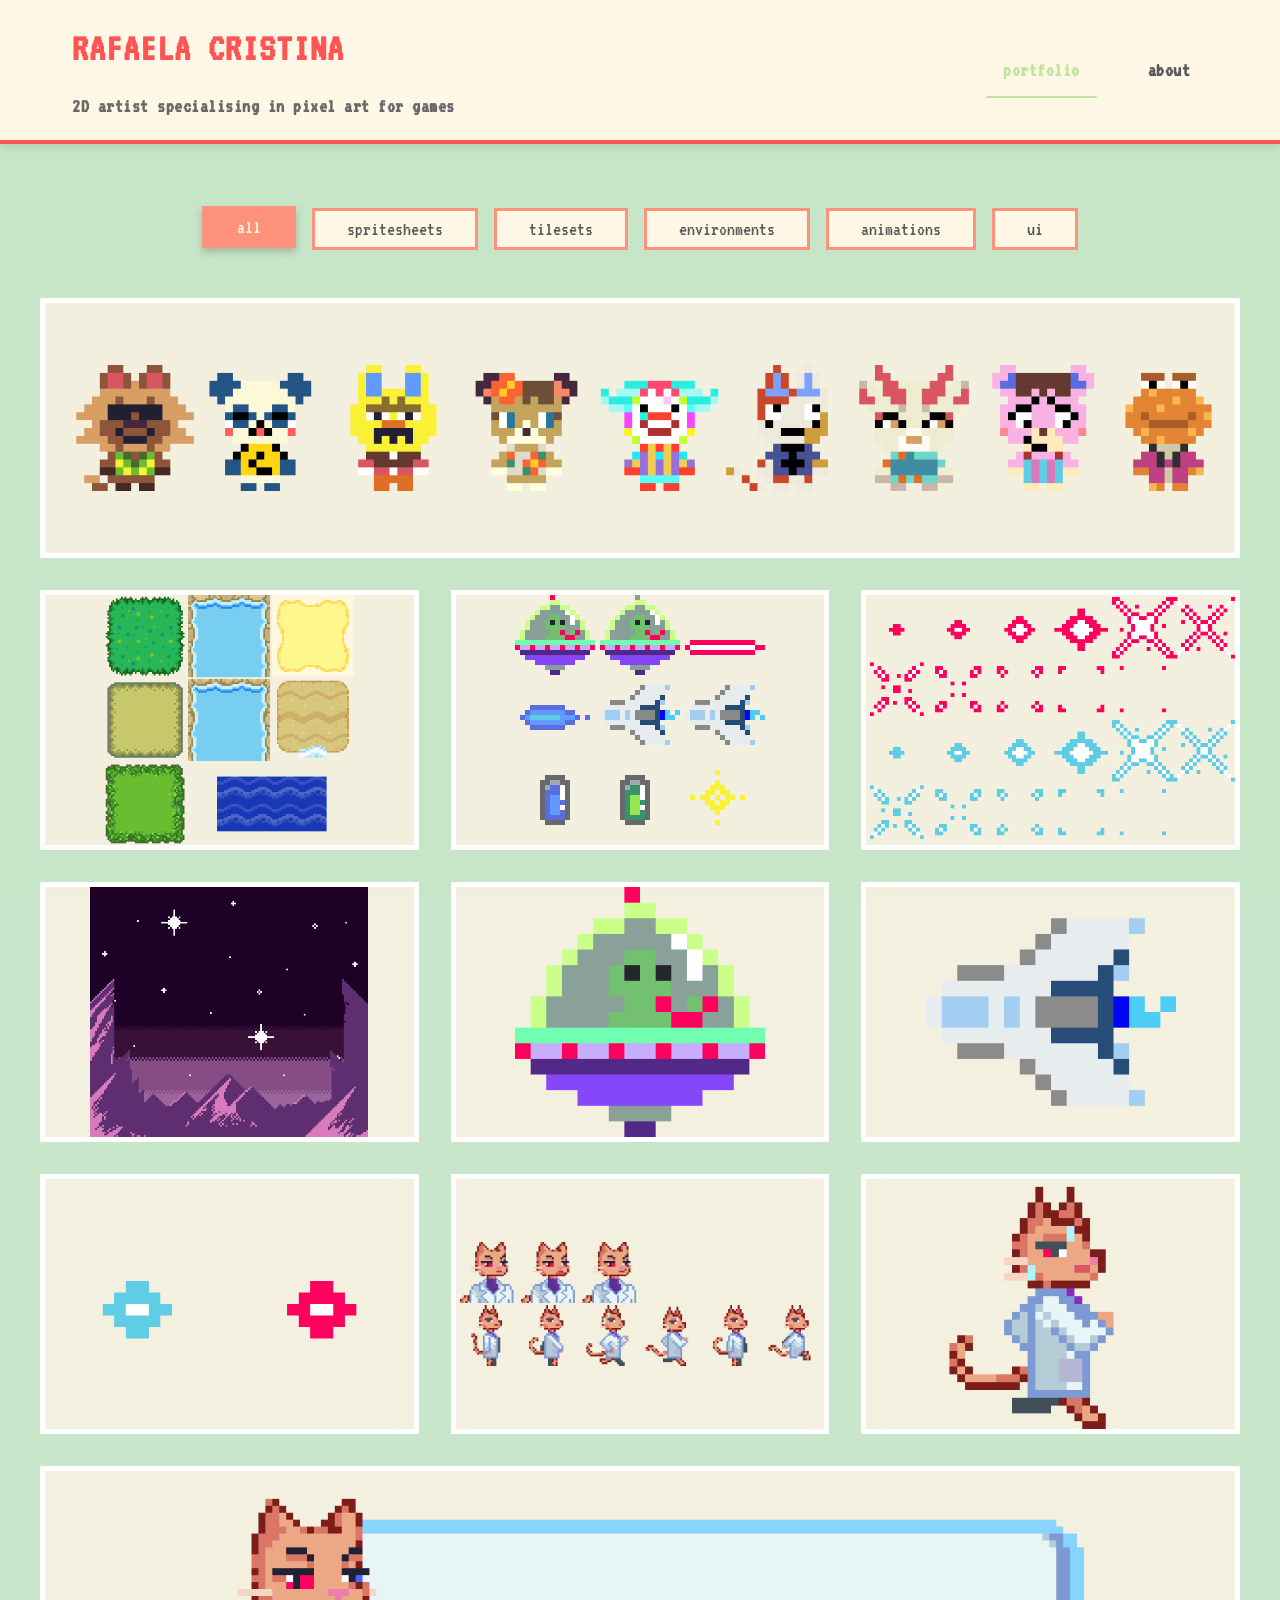
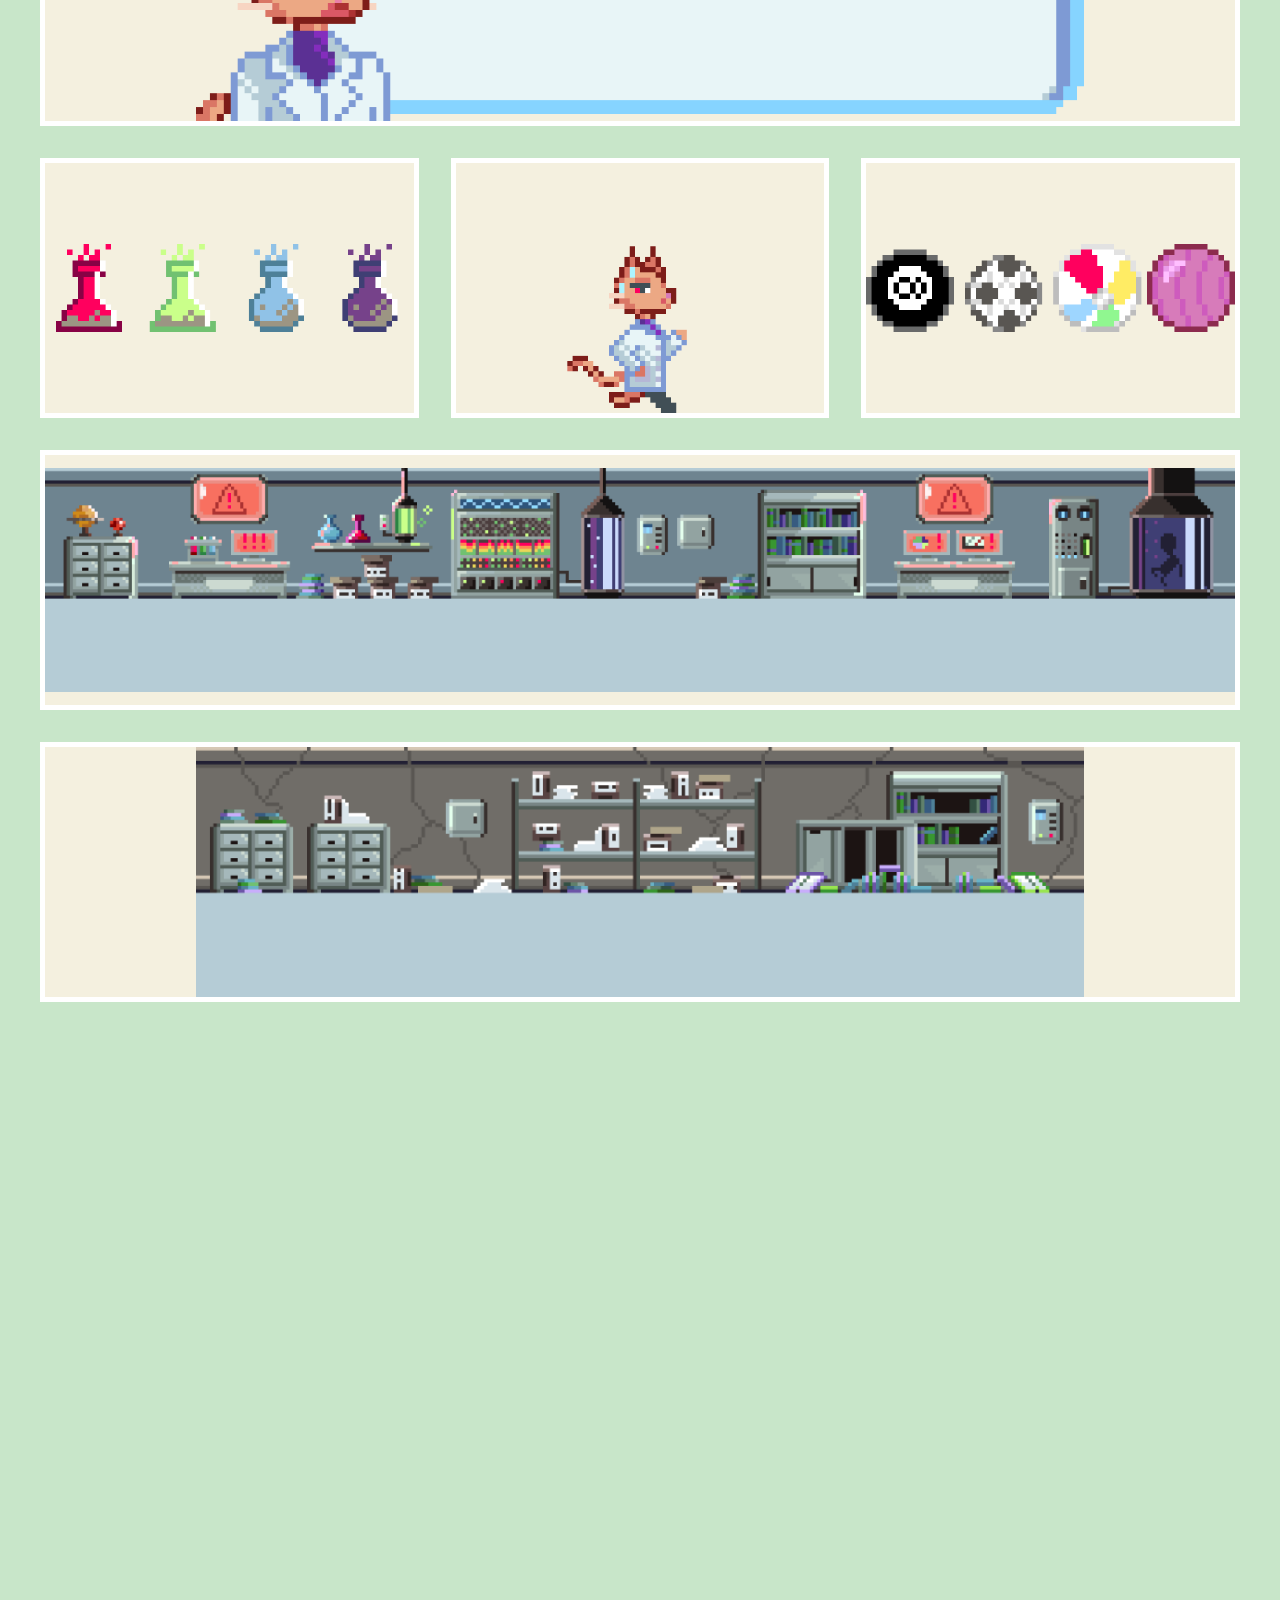
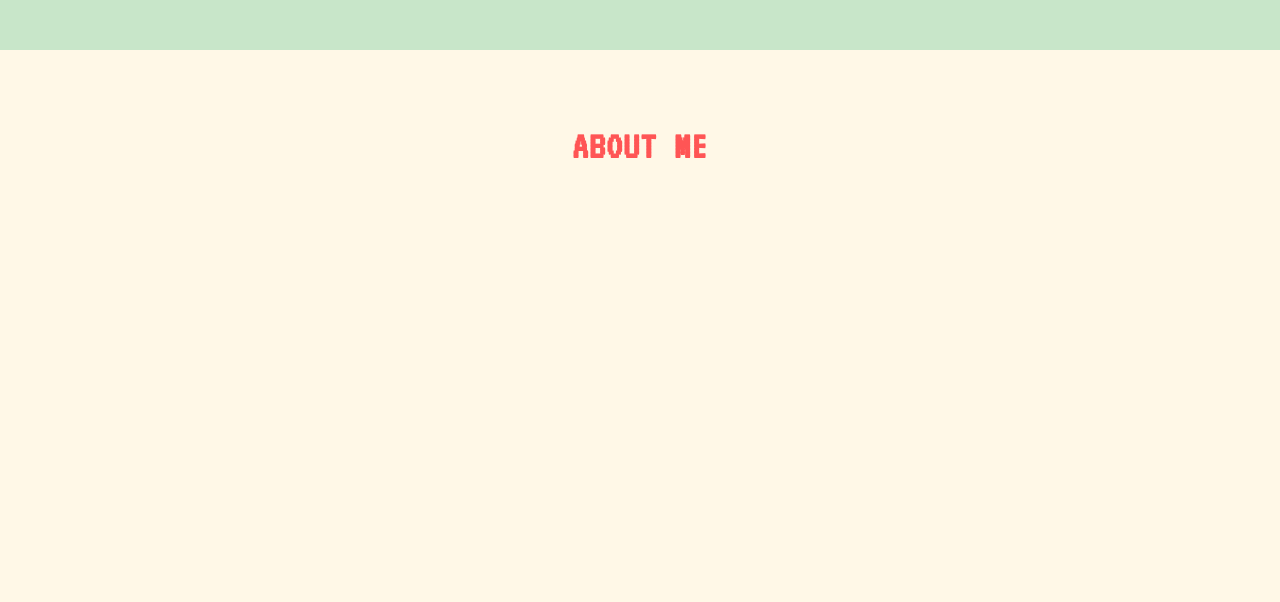
==== index.html @ c6fbc6fb "first commit" ====
<!DOCTYPE html>
<html lang="pt-BR">
<head>
    <meta charset="UTF-8">
    <meta name="viewport" content="width=device-width, initial-scale=1.0">
    <title>rafaela cristina | portfolio</title>
    <link rel="stylesheet" href="styles.css">
    <link rel="preconnect" href="https://fonts.googleapis.com">
    <link rel="preconnect" href="https://fonts.gstatic.com" crossorigin>
    <link href="https://fonts.googleapis.com/css2?family=VT323&display=swap" rel="stylesheet">
</head>
<body>
    <!-- Header com navegação -->
    <header class="header">
        <div class="container">
            <div class="logo">
                <h1 class="pixel-text">RAFAELA CRISTINA</h1>
                <p class="subtitle">2D artist specialising in pixel art for games</p>
            </div>
            <nav class="nav">
                <a href="#portfolio" class="nav-link">portfolio</a>
                <a href="#sobre" class="nav-link">about</a>
            </nav>
        </div>
    </header>

    <!-- Seção Portfólio -->
    <section id="portfolio" class="portfolio">
        <div class="container">
            <div class="portfolio-filters">
                <button class="filter-btn active" data-filter="all">all</button>
                <button class="filter-btn" data-filter="spritesheets">spritesheets</button>
                <button class="filter-btn" data-filter="tilesets">tilesets</button>
                <button class="filter-btn" data-filter="environments">environments</button>
                <button class="filter-btn" data-filter="animations">animations</button>
                <button class="filter-btn" data-filter="ui">ui</button>
            </div>
            <div class="portfolio-grid">
                <!-- Animal Crossing Project -->
                <div class="portfolio-item item-large" data-category="spritesheets">
                    <div class="portfolio-image">
                        <img src="assets/images/spritesheets/floresta_dos_animais.png" alt="Animal Crossing Inspired Characters">
                        <div class="portfolio-overlay">
                            <h3>Animal Crossing Inspired</h3>
                            <p>character sprites</p>
                        </div>
                    </div>
                </div>
                <div class="portfolio-item" data-category="tilesets">
                    <div class="portfolio-image">
                        <img src="assets/images/tilesets/tileset_grass_sand_water.png" alt="Animal Crossing Inspired Tilesets">
                        <div class="portfolio-overlay">
                            <h3>Animal Crossing Inspired</h3>
                            <p>tilesets mockup</p>
                        </div>
                    </div>
                </div>
                <!-- Human Invasion -->
                <div class="portfolio-item" data-category="spritesheets">
                    <div class="portfolio-image">
                        <img src="assets/images/spritesheets/human_invasion_spritesheet.png" alt="Human Invasion Characters">
                        <div class="portfolio-overlay">
                            <h3>Human Invasion</h3>
                            <p>character and item spritesheet</p>
                        </div>
                    </div>
                </div>
                <div class="portfolio-item" data-category="spritesheets">
                    <div class="portfolio-image">
                        <img src="assets/images/spritesheets/explosion_spritesheet.png" alt="Ship Explosion">
                        <div class="portfolio-overlay">
                            <h3>Human Invasion</h3>
                            <p>ship explosion spritesheet</p>
                        </div>
                    </div>
                </div>
                <div class="portfolio-item" data-category="environments">
                    <div class="portfolio-image">
                        <img src="assets/images/environments/background_human_invasion.png" alt="Human Invasion Background">
                        <div class="portfolio-overlay">
                            <h3>Human Invasion</h3>
                            <p>background</p>
                        </div>
                    </div>
                </div>
                 <div class="portfolio-item" data-category="animations">
                    <div class="portfolio-image">
                        <img src="assets/images/animations/marcianito_animation.gif" alt="Marcianito Animation">
                        <div class="portfolio-overlay">
                            <h3>Human Invasion</h3>
                            <p>marcianito sprite animation</p>
                        </div>
                    </div>
                </div>
                <div class="portfolio-item" data-category="animations">
                    <div class="portfolio-image">
                        <img src="assets/images/animations/nave_humano_animation.gif" alt="Human Ship Animation">
                        <div class="portfolio-overlay">
                            <h3>Human Invasion</h3>
                            <p>human ship sprite animation</p>
                        </div>
                    </div>
                </div>
                <div class="portfolio-item" data-category="animations">
                    <div class="portfolio-image">
                        <img src="assets/images/animations/explosion_red_blue.gif" alt="Ship Explosion Animation">
                        <div class="portfolio-overlay">
                            <h3>Human Invasion</h3>
                            <p>ship explosion animation</p>
                        </div>
                    </div>
                </div>
                <!-- PhysiCat -->
                <div class="portfolio-item" data-category="spritesheets">
                    <div class="portfolio-image">
                        <img src="assets/images/spritesheets/moira_spritesheet.png" alt="Moira Character">
                        <div class="portfolio-overlay">
                            <h3>PhysiCat</h3>
                            <p>moira spritesheet</p>
                        </div>
                    </div>
                </div>
                <div class="portfolio-item" data-category="animations">
                    <div class="portfolio-image">
                        <img src="assets/images/animations/moira_sprites.gif" alt="Moira Sprite Animation">
                        <div class="portfolio-overlay">
                            <h3>PhysiCat</h3>
                            <p>moira sprite animation</p>
                        </div>
                    </div>
                </div>
                <div class="portfolio-item item-large" data-category="animations">
                    <div class="portfolio-image">
                        <img src="assets/images/animations/dialogue_animation.gif" alt="Dialogue Animation">
                        <div class="portfolio-overlay">
                            <h3>PhysiCat</h3>
                            <p>dialogue animation</p>
                        </div>
                    </div>
                </div>
                <div class="portfolio-item" data-category="animations">
                    <div class="portfolio-image">
                        <img src="assets/images/animations/explosion_animation.gif" alt="Flask Explosion Animation">
                        <div class="portfolio-overlay">
                            <h3>PhysiCat</h3>
                            <p>flask explosion animation</p>
                        </div>
                    </div>
                </div>
                <div class="portfolio-item" data-category="animations">
                    <div class="portfolio-image">
                        <img src="assets/images/animations/moira_jumping_animation.gif" alt="Moira Jumping Animation">
                        <div class="portfolio-overlay">
                            <h3>PhysiCat</h3>
                            <p>moira jumping animation</p>
                        </div>
                    </div>
                </div>               
                <div class="portfolio-item" data-category="animations">
                    <div class="portfolio-image">
                        <img src="assets/images/animations/obstacles_animation.gif" alt="Level 1 Obstacles Animation">
                        <div class="portfolio-overlay">
                            <h3>PhysiCat</h3>
                            <p>level 1 obstacles animation</p>
                        </div>
                    </div>
                </div>
                <div class="portfolio-item item-large" ata-category="environments">
                    <div class="portfolio-image">
                        <img src="assets/images/environments/background_level1_physicat.png" alt="PhysiCat Level 1 Background">
                        <div class="portfolio-overlay">
                            <h3>PhysiCat</h3>
                            <p>level 1 background</p>
                        </div>
                    </div>
                </div>
                <div class="portfolio-item item-large" data-category="environments">
                    <div class="portfolio-image">
                        <img src="assets/images/environments/background_level2_physicat.png" alt="PhysiCat Level 2 Background">
                        <div class="portfolio-overlay">
                            <h3>PhysiCat</h3>
                            <p>level 2 background</p>
                        </div>
                    </div>
                </div>
                <div class="portfolio-item" data-category="spritesheets">
                    <div class="portfolio-image">
                        <img src="assets/images/spritesheets/spaghetti_sheet.png" alt="Spaghetti Sprite Sheet">
                        <div class="portfolio-overlay">
                            <h3>PhysiCat</h3>
                            <p>spaghetti spritesheet</p>
                        </div>
                    </div>
                </div>
                <div class="portfolio-item" data-category="spritesheets">
                    <div class="portfolio-image">
                        <img src="assets/images/spritesheets/obstacles_level1_spritesheet.png" alt="Level 1 Obstacles Spritesheet">
                        <div class="portfolio-overlay">
                            <h3>PhysiCat</h3>
                            <p>level 1 obstacles spritesheet</p>
                        </div>
                    </div>
                </div>
                <div class="portfolio-item" data-category="ui">
                    <div class="portfolio-image">
                        <img src="assets/images/ui/ui_spritesheet.png" alt="UI Spritesheet">
                        <div class="portfolio-overlay">
                            <h3>PhysiCat</h3>
                            <p>ui spritesheet</p>
                        </div>
                    </div>
                </div>
                <div class="portfolio-item" data-category="animations">
                    <div class="portfolio-image">
                        <img src="assets/images/animations/spaghetti.gif" alt="Spaghetti Animation">
                        <div class="portfolio-overlay">
                            <h3>PhysiCat</h3>
                            <p>spaghetti animation</p>
                        </div>
                    </div>
                </div>
                <div class="portfolio-item" data-category="spritesheets">
                    <div class="portfolio-image">
                        <img src="assets/images/spritesheets/flask_explosion_spritesheet.png" alt="Flask Explosion">
                        <div class="portfolio-overlay">
                            <h3>PhysiCat</h3>
                            <p>flask obstacle explosion spritesheet</p>
                        </div>
                    </div>
                </div>              
            </div>
        </div>
    </section>

        <!-- Seção Sobre -->
        <section id="sobre" class="sobre">
            <div class="container">
                <h2 class="section-title pixel-text">ABOUT ME</h2>
                <div class="sobre-content">
                    <div class="sobre-text">
                        <p class="text-large">
                            hi! i'm rafaela cristina and i'm a 2D artist from brasil. i can work with multiple styles of 2D art, but my passion lies deeper with pixel art!
                            i'm currently working on a personal project to remake an animal crossing game all in gba style.
                            i also enjoy game design and storytelling, and i'm currently working on my college projects 'Human Invasion' and 'PhysiCat' (both available on my itch.io).
                        </p>
                        <p>
                            my main sources of inspiration are '90s and '00s aesthetics as well as pixel art games like the classic pokémon :)
                        </p>
                        <p class="social-intro">
                            you can find out more about me and my work below:
                        </p>
                        <div class="social-links">
                            <a href="mailto:rafamends89@gmail.com" class="social-link">
                                <span class="social-icon">📧</span>
                                <span>email</span>
                            </a>
                            <a href="https://www.linkedin.com/in/rafamends89/" target="_blank" class="social-link">
                                <span class="social-icon">💼</span>
                                <span>linkedin</span>
                            </a>
                            <a href="https://github.com/cristal089" target="_blank" class="social-link">
                                <span class="social-icon">💻</span>
                                <span>github</span>
                            </a>
                            <a href="https://cristal089.itch.io/" target="_blank" class="social-link">
                                <span class="social-icon">🎮</span>
                                <span>itch.io</span>
                            </a>                            
                            <a href="https://www.instagram.com/cristalquetal/" target="_blank" class="social-link">
                                <span class="social-icon">🎨</span>
                                <span>instagram</span>
                            </a>
                        </div>
                    </div>
                </div>
            </div>
        </section>

    <!-- Modal para zoom das imagens -->
    <div id="imageModal" class="image-modal">
        <span class="modal-close">&times;</span>
        <img class="modal-content" id="modalImage" src="" alt="">
    </div>

    <script src="script.js"></script>
</body>
</html>
---- styles.css ----
/* ============================================
   VARIÁVEIS CSS - PALETA ROSA E ROXO VIBRANTE
   ============================================ */
:root {
    /* Cores principais - Rosa e Roxo Vibrantes */
    --mario-red: #FF5555;
    --mario-blue: #C1E59F;
    --mario-yellow: #FF937E;
    --mario-green: #A3D78A;
    --mario-orange: #EC4899;
    --mario-purple: #FF937E;
    --mario-pink: #FF69B4;
    
    /* Cores de fundo - Verde Suave */
    --bg-light: #E8F5E9;
    --bg-green: #C8E6C9;
    --bg-white: #FFF8E7;
    
    /* Cores de texto */
    --text-dark: #5A5A5A;
    --text-medium: #6A6A6A;
    --text-light: #7F8C8D;
    
    /* Cores de borda e sombra */
    --border-color: #A5D6A7;
    --shadow-color: rgba(0, 0, 0, 0.1);
    --shadow-strong: rgba(0, 0, 0, 0.2);
    
    /* Fontes */
    --font-pixel: 'VT323', monospace;
    --font-body: 'VT323', monospace;
    
    /* Espaçamentos */
    --spacing-xs: 0.5rem;
    --spacing-sm: 1rem;
    --spacing-md: 2rem;
    --spacing-lg: 3rem;
    --spacing-xl: 4rem;
    
    /* Transições */
    --transition-fast: 0.2s ease;
    --transition-normal: 0.3s ease;
    --transition-slow: 0.5s ease;
}

/* ============================================
   RESET E BASE
   ============================================ */
* {
    margin: 0;
    padding: 0;
    box-sizing: border-box;
}

html {
    scroll-behavior: smooth;
}

body {
    font-family: var(--font-body);
    background: var(--bg-light);
    color: var(--text-dark);
    line-height: 1.8;
    overflow-x: hidden;
    font-size: 1.25rem;
    letter-spacing: 0.5px;
}

/* ============================================
   TIPOGRAFIA PIXEL ART
   ============================================ */
.pixel-text {
    font-family: var(--font-pixel);
    font-size: 1.25rem;
    text-transform: uppercase;
    letter-spacing: 1px;
    line-height: 1.6;
}

.pixel-text-large {
    font-family: var(--font-pixel);
    font-size: 1.25rem;
    text-transform: uppercase;
    letter-spacing: 2px;
    line-height: 1.5;
}

@media (max-width: 768px) {
    .pixel-text {
        font-size: 0.7rem;
    }
    .pixel-text-large {
        font-size: 0.7rem;
    }
}

/* ============================================
   HEADER
   ============================================ */
.header {
    background: var(--bg-white);
    border-bottom: 4px solid var(--mario-red);
    box-shadow: 0 4px 8px var(--shadow-color);
    position: sticky;
    top: 0;
    z-index: 1000;
    padding: var(--spacing-sm) 0;
}

.header .container {
    max-width: 1200px;
    margin: 0 auto;
    padding: 0 var(--spacing-md);
    display: flex;
    justify-content: space-between;
    align-items: center;
    flex-wrap: wrap;
}

.logo h1 {
    color: var(--mario-red);
    margin-bottom: var(--spacing-xs);
    font-size: 2.5rem;
}

.logo .subtitle {
    color: var(--text-medium);
    font-size: 1.25rem;
    font-weight: 600;
}

.nav {
    display: flex;
    gap: var(--spacing-md);
    flex-wrap: wrap;
}

.nav-link {
    color: var(--text-dark);
    text-decoration: none;
    font-weight: 600;
    padding: var(--spacing-xs) var(--spacing-sm);
    border: 2px solid transparent;
    transition: var(--transition-fast);
    position: relative;
    font-size: 1.25rem;
}

.nav-link:hover {
    color: var(--mario-blue);
    border-bottom: 2px solid var(--mario-blue);
}

.nav-link::after {
    content: '';
    position: absolute;
    bottom: -2px;
    left: 0;
    width: 0;
    height: 2px;
    background: var(--mario-blue);
    transition: var(--transition-normal);
}

.nav-link:hover::after {
    width: 100%;
}

/* ============================================
   BOTÕES
   ============================================ */
.btn {
    display: inline-block;
    padding: var(--spacing-sm) var(--spacing-md);
    text-decoration: none;
    font-weight: 700;
    border: 3px solid;
    transition: var(--transition-normal);
    cursor: pointer;
    font-size: 0.8rem;
    text-transform: uppercase;
    letter-spacing: 1px;
    position: relative;
    overflow: hidden;
}

.btn-primary {
    background: var(--mario-red);
    color: var(--bg-white);
    border-color: var(--mario-red);
    box-shadow: 0 4px 0 #C2185B;
}

.btn-primary:hover {
    background: #E91E63;
    transform: translateY(2px);
    box-shadow: 0 2px 0 #C2185B;
}

.btn-secondary {
    background: var(--mario-blue);
    color: var(--bg-white);
    border-color: var(--mario-blue);
    box-shadow: 0 4px 0 #7C3AED;
}

.btn-secondary:hover {
    background: #A855F7;
    transform: translateY(2px);
    box-shadow: 0 2px 0 #7C3AED;
}

/* ============================================
   SEÇÕES GERAIS
   ============================================ */
section {
    padding: var(--spacing-xl) var(--spacing-md);
}

.container {
    max-width: 1200px;
    margin: 0 auto;
}

.section-title {
    text-align: center;
    color: var(--mario-red);
    margin-bottom: var(--spacing-lg);
    font-size: 2.5rem;
}

.text-large {
    font-size: 1.25rem;
    line-height: 1.8;
    margin-bottom: var(--spacing-sm);
}

/* ============================================
   SEÇÃO PORTFÓLIO
   ============================================ */
.portfolio {
    background: var(--bg-green);
}

.portfolio-filters {
    display: flex;
    justify-content: center;
    gap: var(--spacing-sm);
    margin-bottom: var(--spacing-lg);
    flex-wrap: wrap;
}

.filter-btn {
    padding: var(--spacing-xs) var(--spacing-md);
    background: var(--bg-white);
    border: 3px solid var(--mario-purple);
    color: var(--text-dark);
    font-family: var(--font-pixel);
    font-weight: 400;
    cursor: pointer;
    transition: var(--transition-normal);
    font-size: 1.25rem;
}

.filter-btn:hover,
.filter-btn.active {
    background: var(--mario-purple);
    color: var(--bg-white);
    transform: translateY(-2px);
    box-shadow: 0 4px 8px var(--shadow-strong);
}

.portfolio-grid {
    display: grid;
    grid-template-columns: repeat(auto-fill, minmax(300px, 1fr));
    gap: var(--spacing-md);
}

.portfolio-item {
    opacity: 1;
    transition: var(--transition-normal);
}

.portfolio-item.hidden {
    display: none;
}

.item-large {
    grid-column: 1 / -1;
}

.item-large .portfolio-image img {
    height: 250px;
}

.portfolio-image {
    position: relative;
    background: var(--bg-white);
    border: 5px solid #FFF;
    overflow: hidden;
    cursor: pointer;
    transition: var(--transition-normal);
}

.portfolio-image:hover {
    transform: translateY(-8px) scale(1.02);
    border-color: var(--mario-yellow);
}

.portfolio-image img {
    width: 100%;
    height: 250px;
    object-fit: contain;
    object-position: center;
    background: #deded157;
    display: block;
}

.pixel-art-placeholder-small {
    width: 100%;
    height: 250px;
    background: var(--bg-green);
    position: relative;
    overflow: hidden;
}

.pixel-pattern {
    width: 100%;
    height: 100%;
    background-size: 16px 16px;
}

.portfolio-overlay {
    position: absolute;
    bottom: 0;
    left: 0;
    right: 0;
    background: linear-gradient(to top, rgba(0,0,0,0.9), transparent);
    color: var(--bg-white);
    padding: var(--spacing-md);
    transform: translateY(100%);
    transition: var(--transition-normal);
}

.portfolio-image:hover .portfolio-overlay {
    transform: translateY(0);
}

.portfolio-overlay h3 {
    font-family: var(--font-pixel);
    font-size: 1.5rem;
    margin-bottom: -5px;
    color: var(--mario-yellow);
}

.portfolio-overlay p {
    font-size: 1rem;
}

/* ============================================
   SEÇÃO SOBRE
   ============================================ */
   .sobre {
    background: var(--bg-white);
}

.sobre-content {
    max-width: 1200px;
    margin: 0 auto;
}

.sobre-content p {
    margin-bottom: var(--spacing-md);
    line-height: 1.8;
}

.social-intro {
    margin-top: var(--spacing-md);
    margin-bottom: var(--spacing-sm);
    font-weight: 500;
}

.skills-title {
    font-family: var(--font-pixel);
    color: var(--mario-green);
    margin-top: var(--spacing-md);
    margin-bottom: var(--spacing-sm);
    font-size: 0.6rem;
}

.skills-grid {
    display: grid;
    grid-template-columns: repeat(auto-fit, minmax(200px, 1fr));
    gap: var(--spacing-sm);
}

.skill-item {
    display: flex;
    align-items: center;
    padding: var(--spacing-xs);
    background: var(--bg-white);
    border: 2px solid #66BB6A;
    font-weight: 500;
    font-size: 0.75rem;
}

/* ============================================
   LINKS SOCIAIS
   ============================================ */
.social-links {
    display: flex;
    flex-wrap: wrap;
    gap: var(--spacing-md);
    margin-top: var(--spacing-sm);
}

.social-link {
    display: flex;
    align-items: center;
    gap: var(--spacing-xs);
    text-decoration: none;
    color: var(--text-dark);
    font-weight: 500;
    transition: var(--transition-normal);
    font-size: 1.25rem;
}

.social-link:hover {
    color: var(--mario-blue);
}

.social-icon {
    font-size: 1.2rem;
}

/* ============================================
   MODAL DE IMAGEM
   ============================================ */
.image-modal {
    display: none;
    position: fixed;
    z-index: 10000;
    left: 0;
    top: 0;
    width: 100%;
    height: 100%;
    background-color: rgba(0, 0, 0, 0.9);
    animation: fadeIn 0.3s ease;
}

.image-modal.active {
    display: flex;
    align-items: center;
    justify-content: center;
}

.modal-content {
    max-width: 90%;
    max-height: 90%;
    object-fit: contain;
    border: 5px solid #FFF;
    box-shadow: 0 8px 32px rgba(0, 0, 0, 0.5);
    animation: zoomIn 0.3s ease;
}

.modal-close {
    position: absolute;
    top: 20px;
    right: 35px;
    color: var(--bg-white);
    font-size: 50px;
    font-weight: bold;
    cursor: pointer;
    transition: var(--transition-fast);
    z-index: 10001;
    line-height: 1;
    width: 50px;
    height: 50px;
    display: flex;
    align-items: center;
    justify-content: center;
    border-radius: 50%;
    background: rgba(255, 0, 0, 0.3);
}

.modal-close:hover {
    background: rgba(255, 0, 0, 0.6);
}

@keyframes fadeIn {
    from {
        opacity: 0;
    }
    to {
        opacity: 1;
    }
}

@keyframes zoomIn {
    from {
        transform: scale(0.8);
        opacity: 0;
    }
    to {
        transform: scale(1);
        opacity: 1;
    }
}

/* ============================================
   RESPONSIVIDADE
   ============================================ */
@media (max-width: 768px) {
    .hero-content {
        grid-template-columns: 1fr;
        text-align: center;
    }
    
    .hero-image {
        order: -1;
    }
    
    .pixel-art-placeholder {
        width: 200px;
        height: 200px;
    }
    
    .portfolio-grid {
        grid-template-columns: 1fr;
    }
    
    .nav {
        margin-top: var(--spacing-sm);
        width: 100%;
        justify-content: center;
    }
    
    .header .container {
        flex-direction: column;
        align-items: center;
    }
}

@media (max-width: 480px) {
    section {
        padding: var(--spacing-md) var(--spacing-sm);
    }
    
    .hero {
        min-height: 70vh;
    }
    
    .hero-buttons {
        flex-direction: column;
    }
    
    .btn {
        width: 100%;
        text-align: center;
    }
    
    .portfolio-item[data-category="environments"] .portfolio-image img {
        height: 250px;
    }
    
    .modal-content {
        max-width: 95%;
        max-height: 85%;
    }
    
    .modal-close {
        top: 10px;
        right: 15px;
        font-size: 30px;
        width: 40px;
        height: 40px;
    }
}

/* ============================================
   ANIMAÇÕES EXTRAS
   ============================================ */
@keyframes pixel-fade-in {
    from {
        opacity: 0;
        transform: translateY(20px);
    }
    to {
        opacity: 1;
        transform: translateY(0);
    }
}

.portfolio-item {
    animation: pixel-fade-in 0.6s ease-out;
}

/* Efeito de scanlines retrô */
body::after {
    content: '';
    position: fixed;
    top: 0;
    left: 0;
    width: 100%;
    height: 100%;
    background: repeating-linear-gradient(
        0deg,
        rgba(0, 0, 0, 0.03) 0px,
        rgba(0, 0, 0, 0.03) 1px,
        transparent 1px,
        transparent 2px
    );
    pointer-events: none;
    z-index: 9999;
    mix-blend-mode: overlay;
}
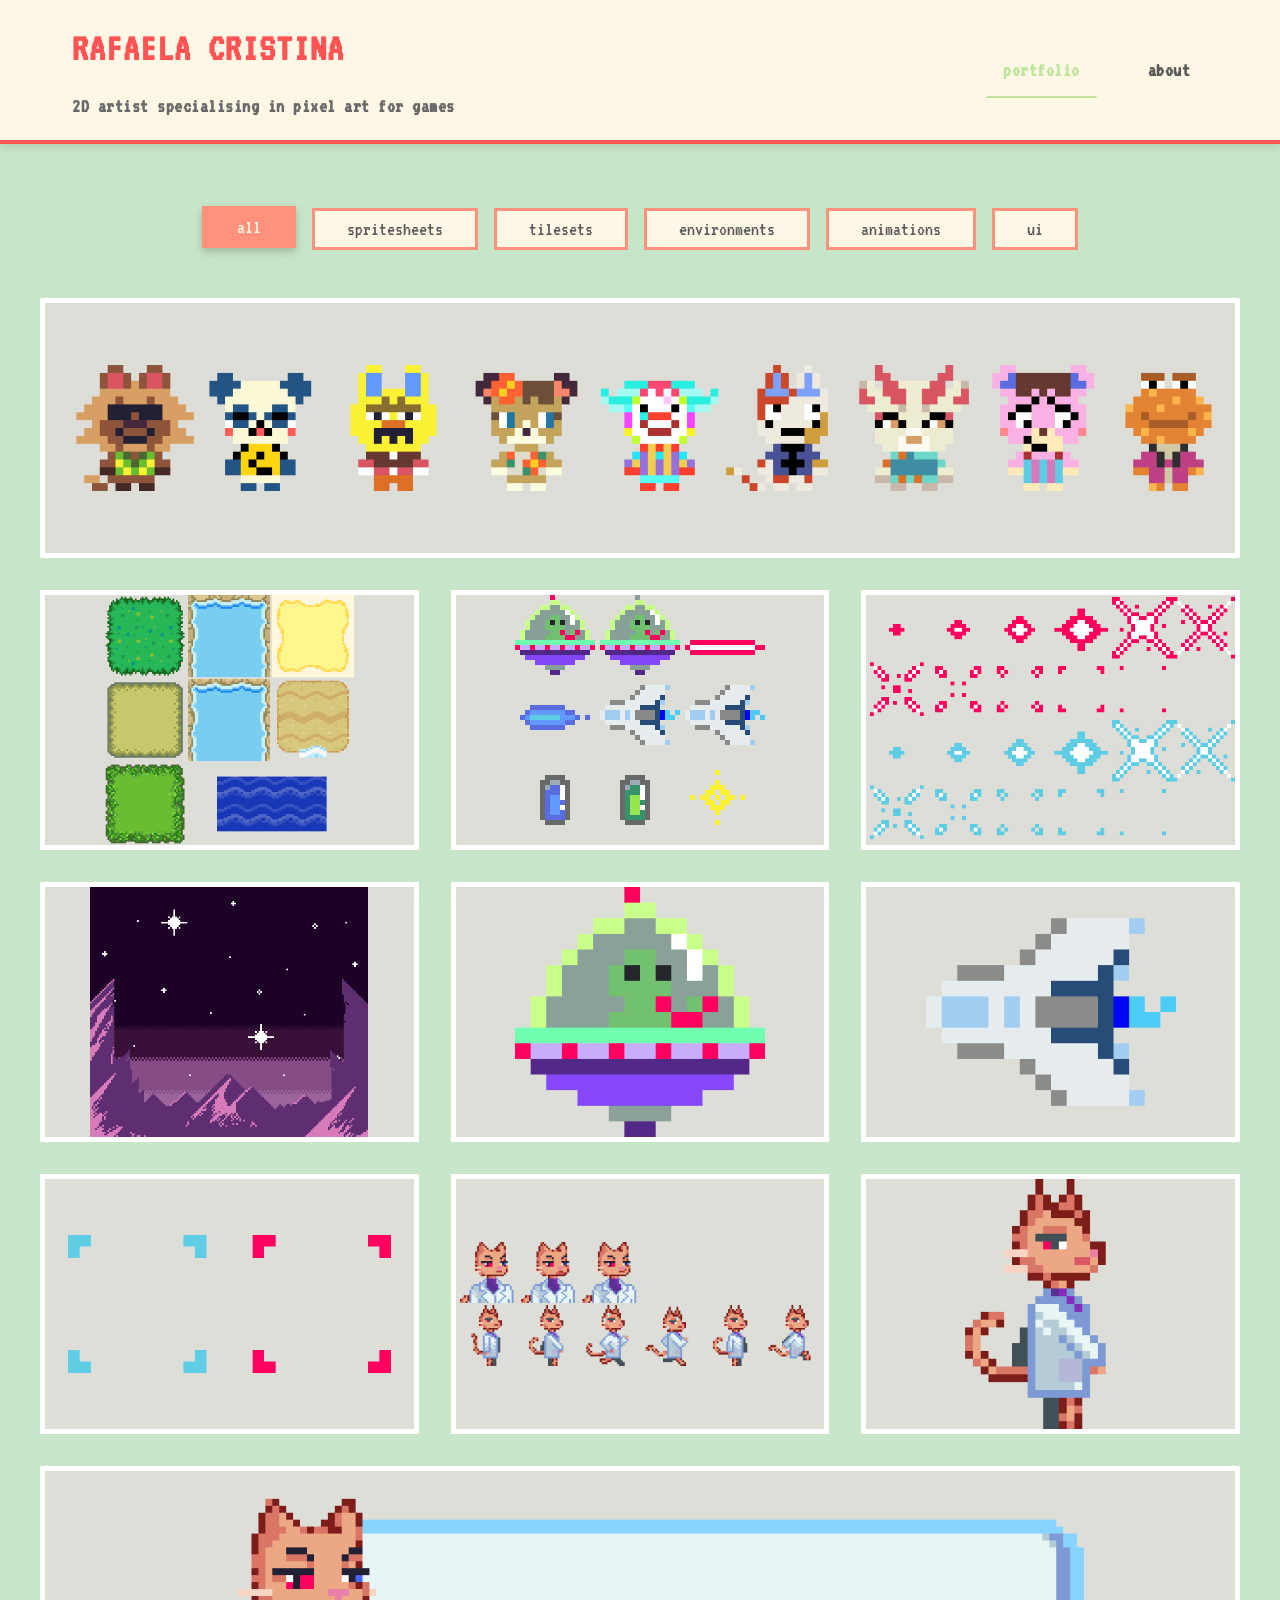
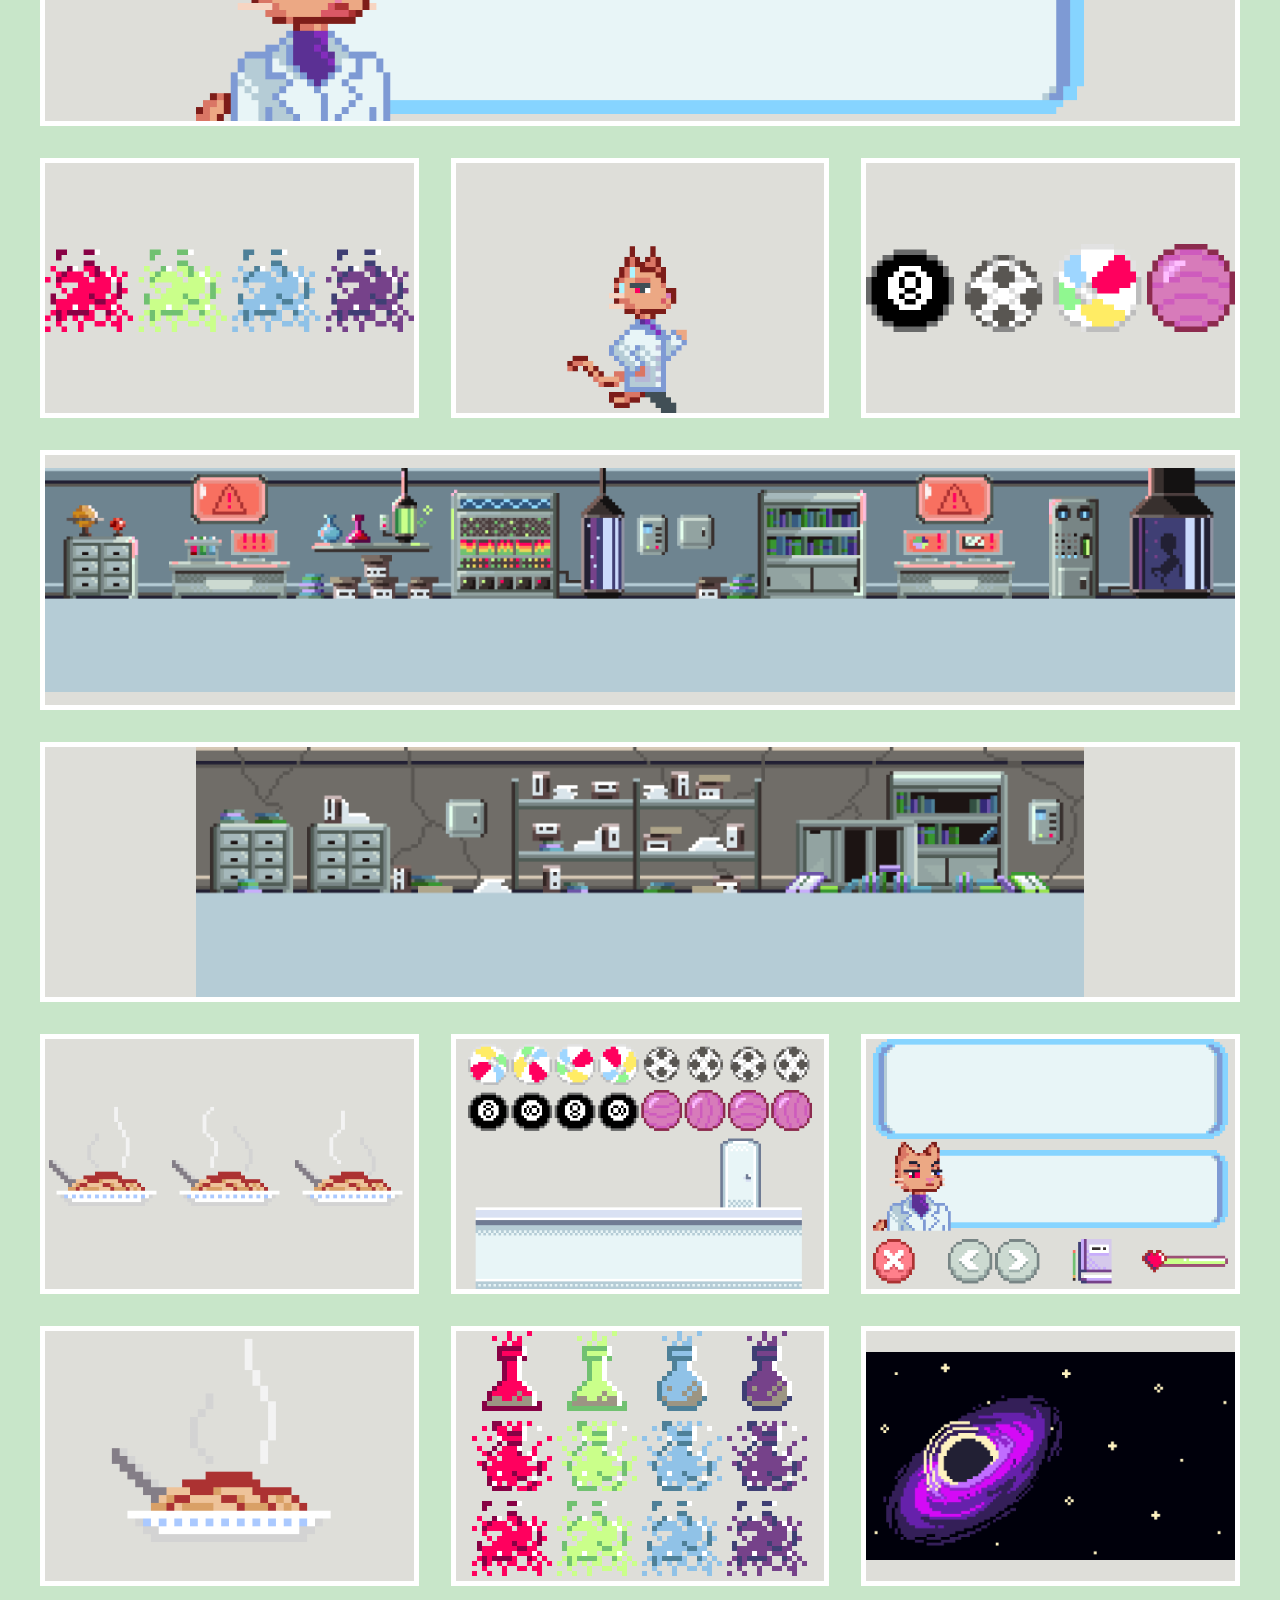
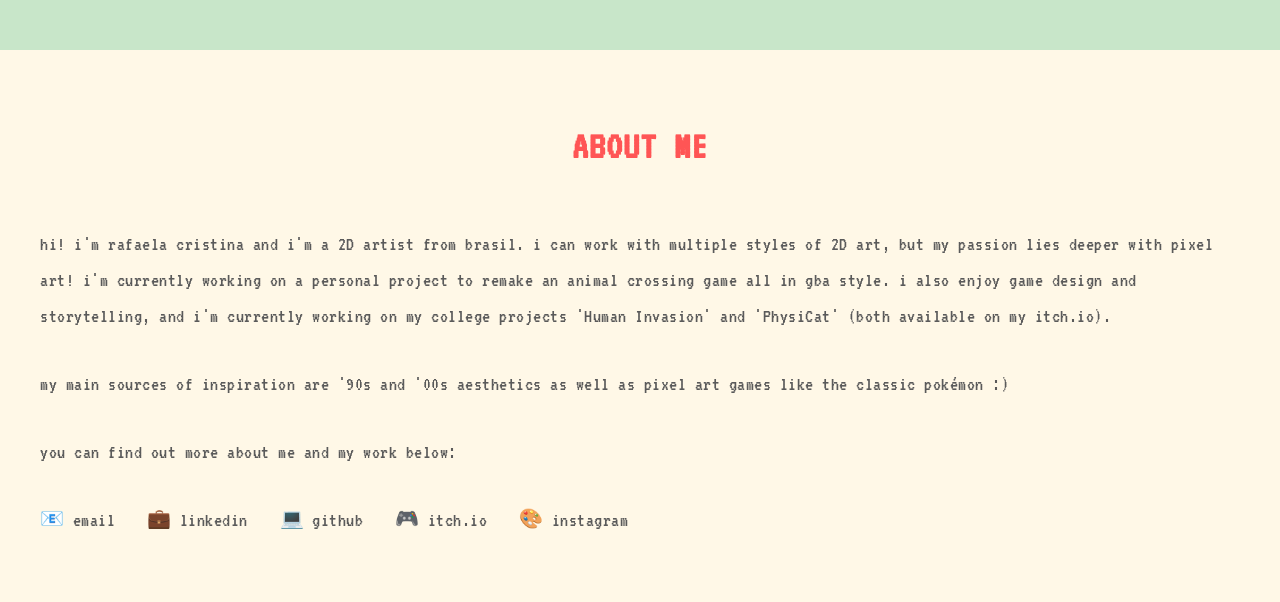
==== commit ec4dc3eb: "adding new animation" ====
--- a/index.html
+++ b/index.html
@@ -227,7 +227,16 @@
                             <p>flask obstacle explosion spritesheet</p>
                         </div>
                     </div>
-                </div>              
+                </div>
+                <div class="portfolio-item" data-category="animations">
+                    <div class="portfolio-image">
+                        <img src="assets/images/animations/backhole.gif" alt="Black Hole Animation">
+                        <div class="portfolio-overlay">
+                            <h3>PhysiCat</h3>
+                            <p>black hole background animation</p>
+                        </div>
+                    </div>
+                </div>        
             </div>
         </div>
     </section>
--- a/styles.css
+++ b/styles.css
@@ -295,7 +295,7 @@
 
 .portfolio-image {
     position: relative;
-    background: var(--bg-white);
+    background: #dddddd;
     border: 5px solid #FFF;
     overflow: hidden;
     cursor: pointer;
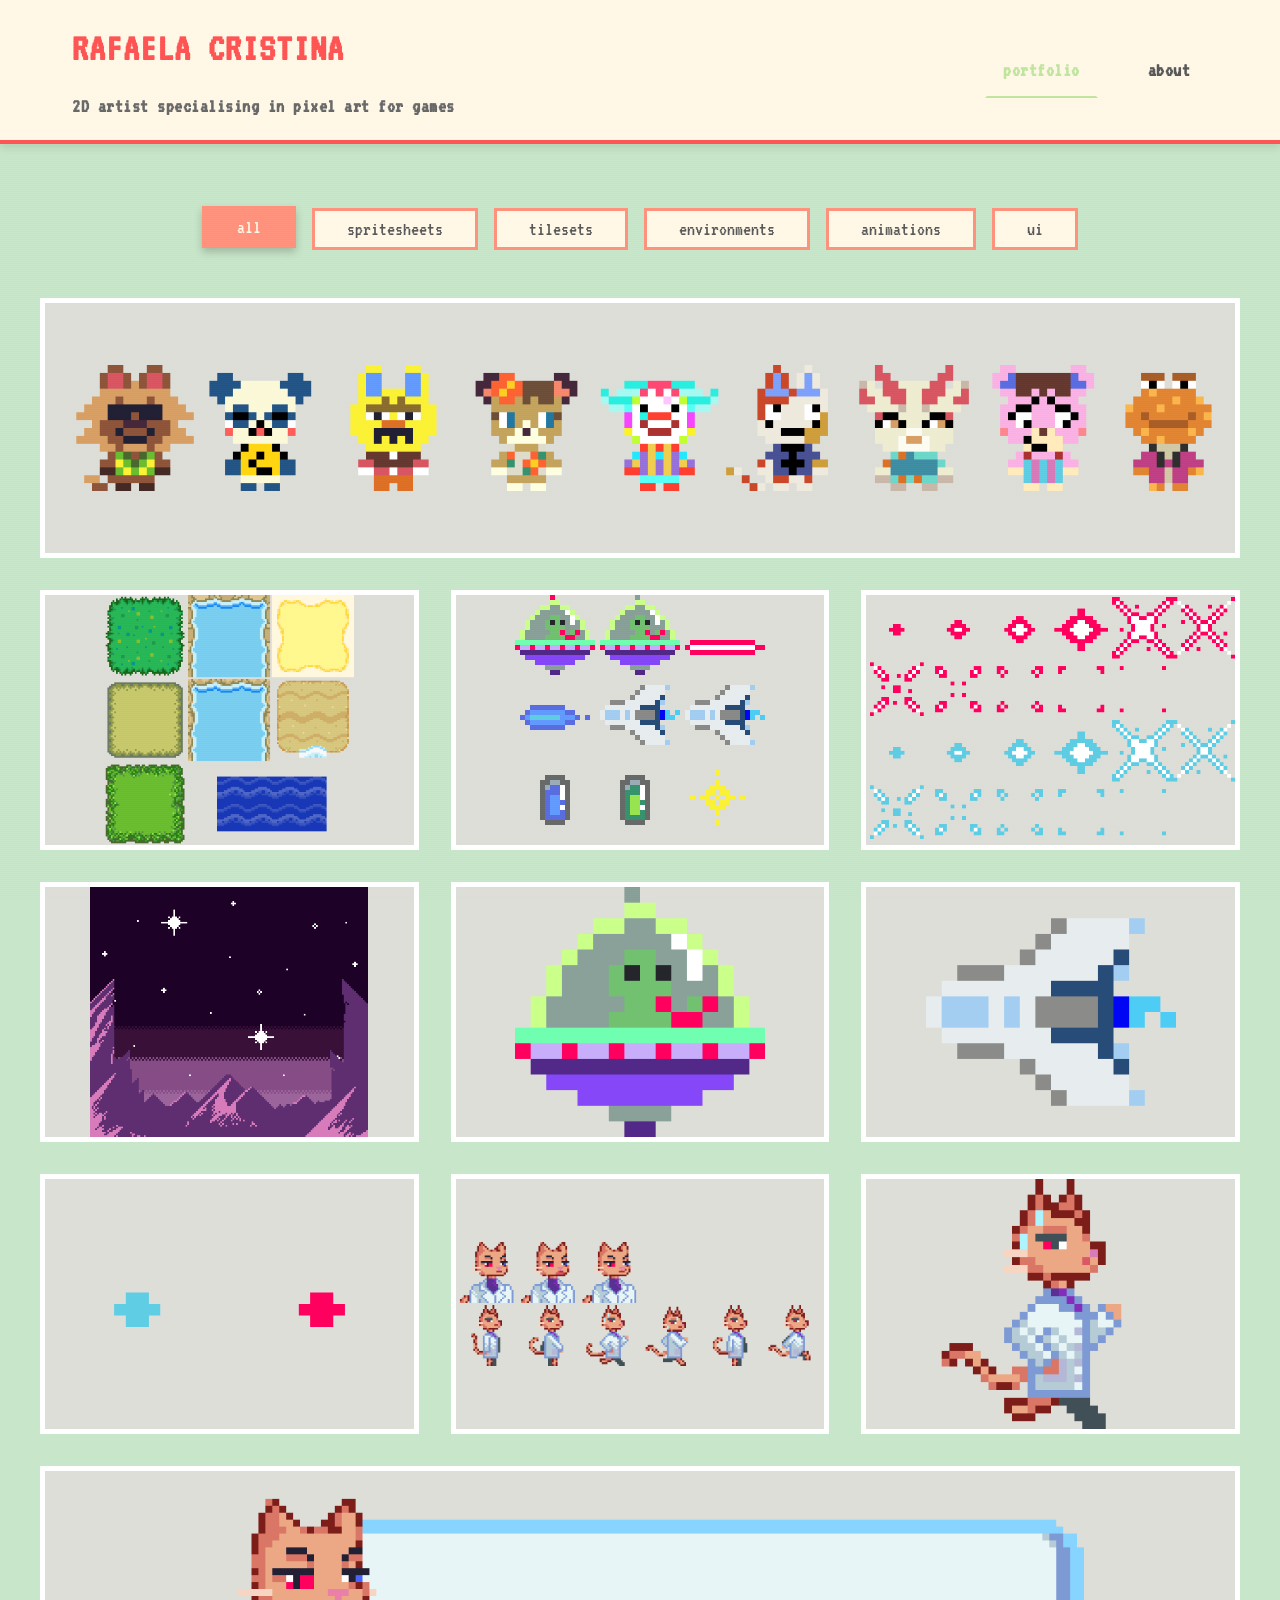
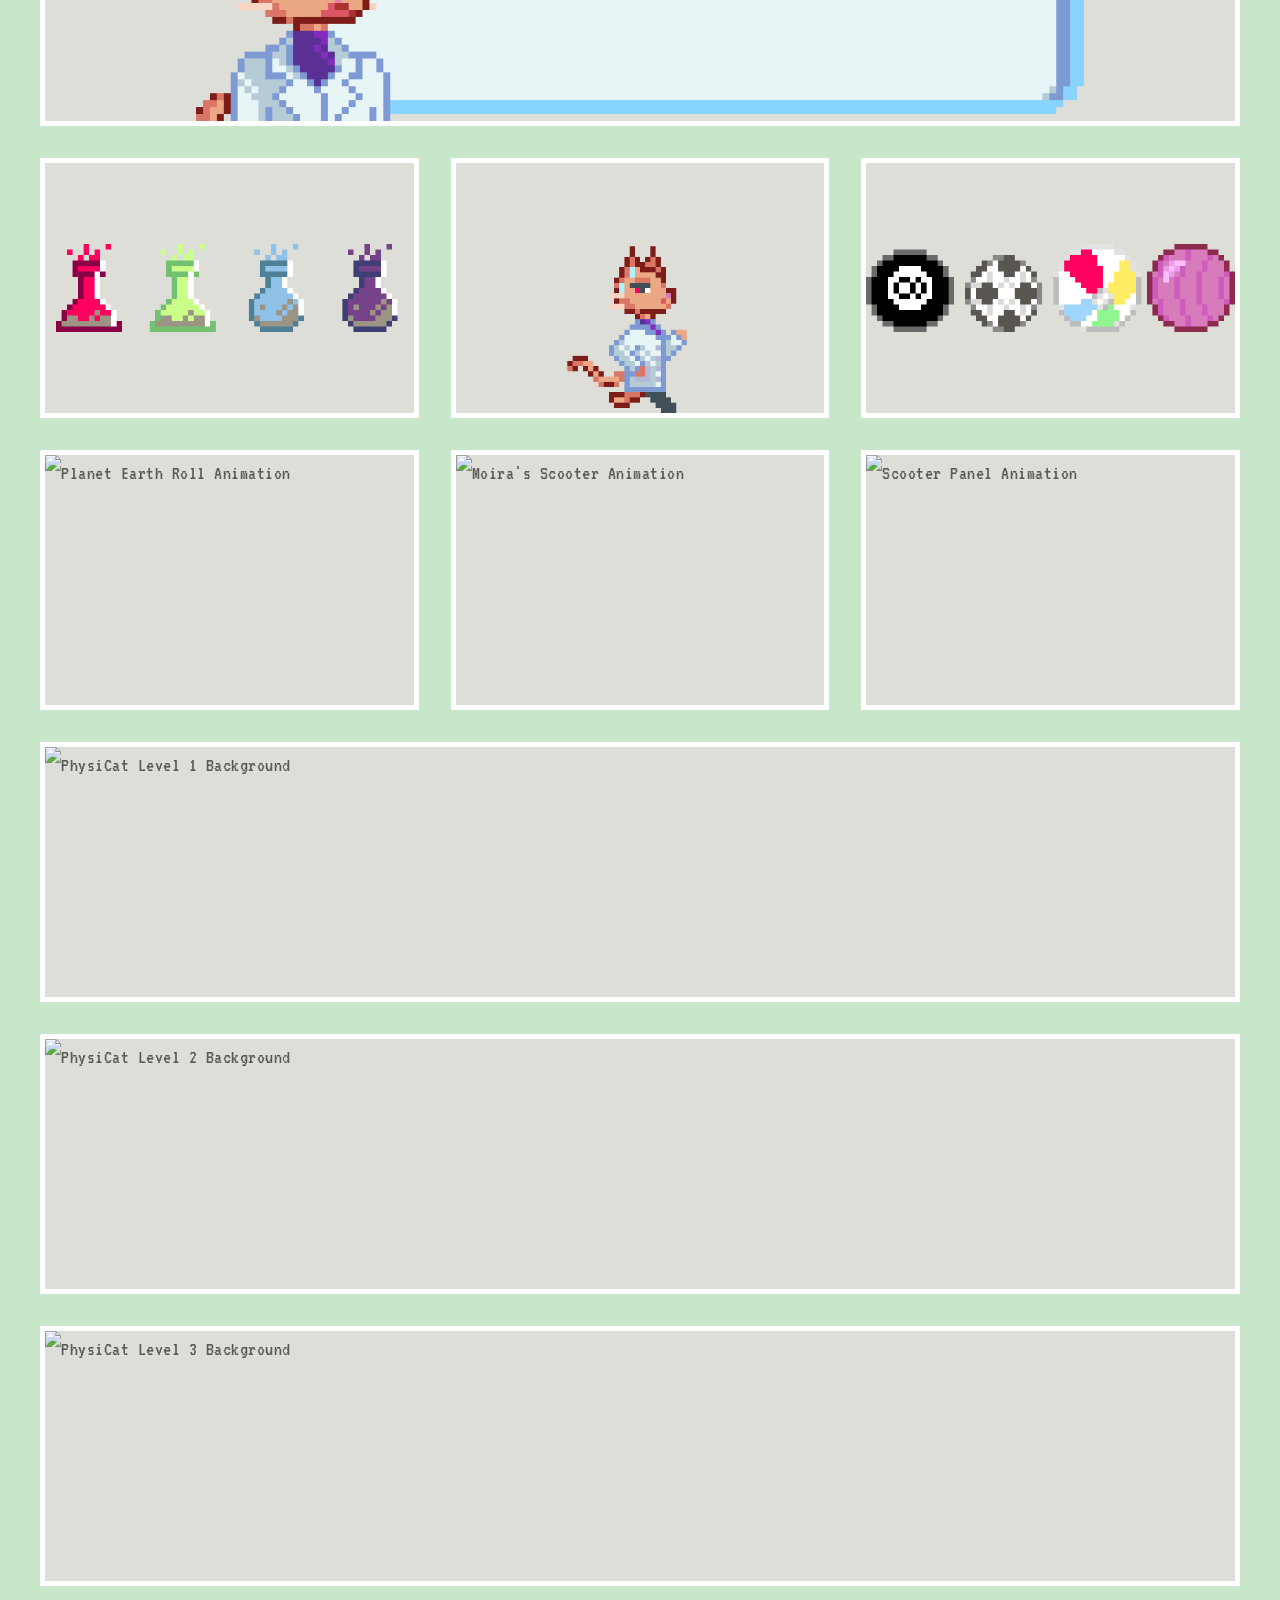
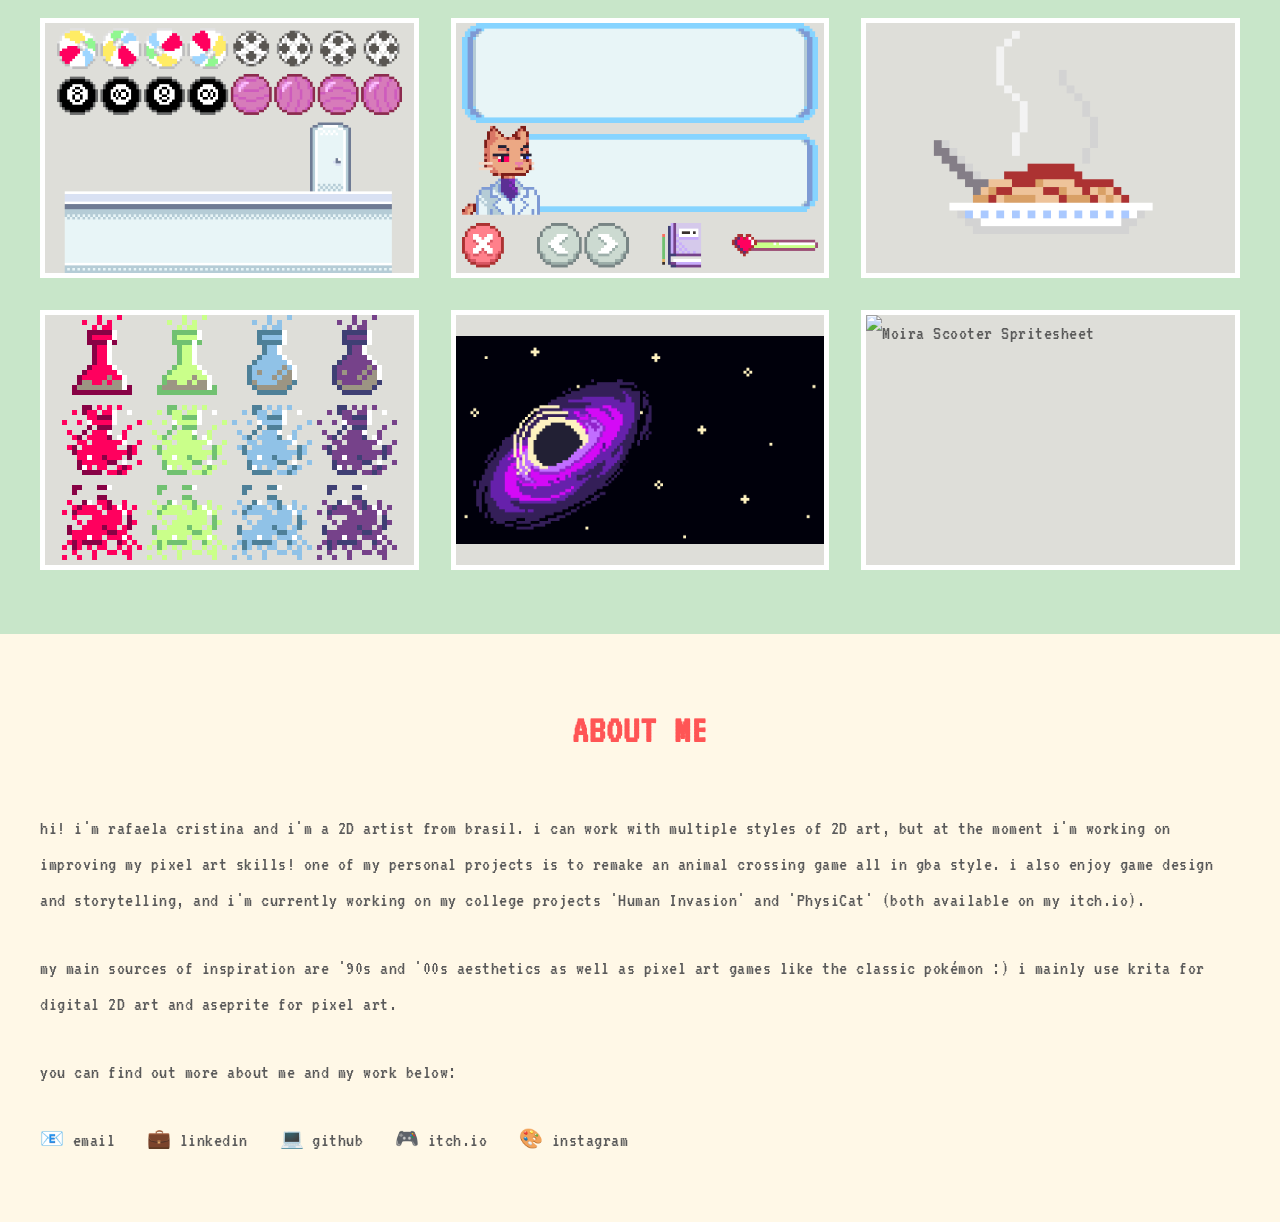
==== commit 7cc31eaa: "updating portfolio" ====
--- a/index.html
+++ b/index.html
@@ -155,7 +155,7 @@
                             <p>moira jumping animation</p>
                         </div>
                     </div>
-                </div>               
+                </div>
                 <div class="portfolio-item" data-category="animations">
                     <div class="portfolio-image">
                         <img src="assets/images/animations/obstacles_animation.gif" alt="Level 1 Obstacles Animation">
@@ -165,9 +165,36 @@
                         </div>
                     </div>
                 </div>
-                <div class="portfolio-item item-large" ata-category="environments">
-                    <div class="portfolio-image">
-                        <img src="assets/images/environments/background_level1_physicat.png" alt="PhysiCat Level 1 Background">
+                <div class="portfolio-item" data-category="animations">
+                    <div class="portfolio-image">
+                        <img src="assets/images/animations/planet_earth.gif" alt="Planet Earth Roll Animation">
+                        <div class="portfolio-overlay">
+                            <h3>PhysiCat</h3>
+                            <p>planet earth roll animation</p>
+                        </div>
+                    </div>
+                </div> 
+                <div class="portfolio-item" data-category="animations">
+                    <div class="portfolio-image">
+                        <img src="assets/images/animations/moira_scooter_animation.gif" alt="Moira's Scooter Animation">
+                        <div class="portfolio-overlay">
+                            <h3>PhysiCat</h3>
+                            <p>moira's scooter animation</p>
+                        </div>
+                    </div>
+                </div>                     
+                <div class="portfolio-item" data-category="animations">
+                    <div class="portfolio-image">
+                        <img src="assets/images/animations/scooter_panel.gif" alt="Scooter Panel Animation">
+                        <div class="portfolio-overlay">
+                            <h3>PhysiCat</h3>
+                            <p>scooter panel animation</p>
+                        </div>
+                    </div>
+                </div>
+                <div class="portfolio-item item-large" data-category="environments">
+                    <div class="portfolio-image">
+                        <img src="assets/images/environments/background_level1.png" alt="PhysiCat Level 1 Background">
                         <div class="portfolio-overlay">
                             <h3>PhysiCat</h3>
                             <p>level 1 background</p>
@@ -176,28 +203,28 @@
                 </div>
                 <div class="portfolio-item item-large" data-category="environments">
                     <div class="portfolio-image">
-                        <img src="assets/images/environments/background_level2_physicat.png" alt="PhysiCat Level 2 Background">
+                        <img src="assets/images/environments/background_level2.png" alt="PhysiCat Level 2 Background">
                         <div class="portfolio-overlay">
                             <h3>PhysiCat</h3>
                             <p>level 2 background</p>
                         </div>
                     </div>
                 </div>
-                <div class="portfolio-item" data-category="spritesheets">
-                    <div class="portfolio-image">
-                        <img src="assets/images/spritesheets/spaghetti_sheet.png" alt="Spaghetti Sprite Sheet">
-                        <div class="portfolio-overlay">
-                            <h3>PhysiCat</h3>
-                            <p>spaghetti spritesheet</p>
-                        </div>
-                    </div>
-                </div>
-                <div class="portfolio-item" data-category="spritesheets">
-                    <div class="portfolio-image">
-                        <img src="assets/images/spritesheets/obstacles_level1_spritesheet.png" alt="Level 1 Obstacles Spritesheet">
-                        <div class="portfolio-overlay">
-                            <h3>PhysiCat</h3>
-                            <p>level 1 obstacles spritesheet</p>
+                <div class="portfolio-item item-large" data-category="environments">
+                    <div class="portfolio-image">
+                        <img src="assets/images/environments/background_level3.png" alt="PhysiCat Level 3 Background">
+                        <div class="portfolio-overlay">
+                            <h3>PhysiCat</h3>
+                            <p>level 3 background</p>
+                        </div>
+                    </div>
+                </div>
+                <div class="portfolio-item" data-category="spritesheets">
+                    <div class="portfolio-image">
+                        <img src="assets/images/spritesheets/obstacles_level1_spritesheet.png" alt="Level 1 Spritesheet">
+                        <div class="portfolio-overlay">
+                            <h3>PhysiCat</h3>
+                            <p>level 1 spritesheet</p>
                         </div>
                     </div>
                 </div>
@@ -236,7 +263,16 @@
                             <p>black hole background animation</p>
                         </div>
                     </div>
-                </div>        
+                </div>
+                <div class="portfolio-item" data-category="spritesheets">
+                    <div class="portfolio-image">
+                        <img src="assets/images/spritesheets/moira_scooter_spritesheet.png" alt="Moira Scooter Spritesheet">
+                        <div class="portfolio-overlay">
+                            <h3>PhysiCat</h3>
+                            <p>moira's scooter spritesheet</p>
+                        </div>
+                    </div>
+                </div>  
             </div>
         </div>
     </section>
@@ -248,12 +284,13 @@
                 <div class="sobre-content">
                     <div class="sobre-text">
                         <p class="text-large">
-                            hi! i'm rafaela cristina and i'm a 2D artist from brasil. i can work with multiple styles of 2D art, but my passion lies deeper with pixel art!
-                            i'm currently working on a personal project to remake an animal crossing game all in gba style.
+                            hi! i'm rafaela cristina and i'm a 2D artist from brasil. i can work with multiple styles of 2D art, but at the moment i'm working on improving my pixel art skills!
+                            one of my personal projects is to remake an animal crossing game all in gba style.
                             i also enjoy game design and storytelling, and i'm currently working on my college projects 'Human Invasion' and 'PhysiCat' (both available on my itch.io).
                         </p>
                         <p>
                             my main sources of inspiration are '90s and '00s aesthetics as well as pixel art games like the classic pokémon :)
+                            i mainly use krita for digital 2D art and aseprite for pixel art.
                         </p>
                         <p class="social-intro">
                             you can find out more about me and my work below:
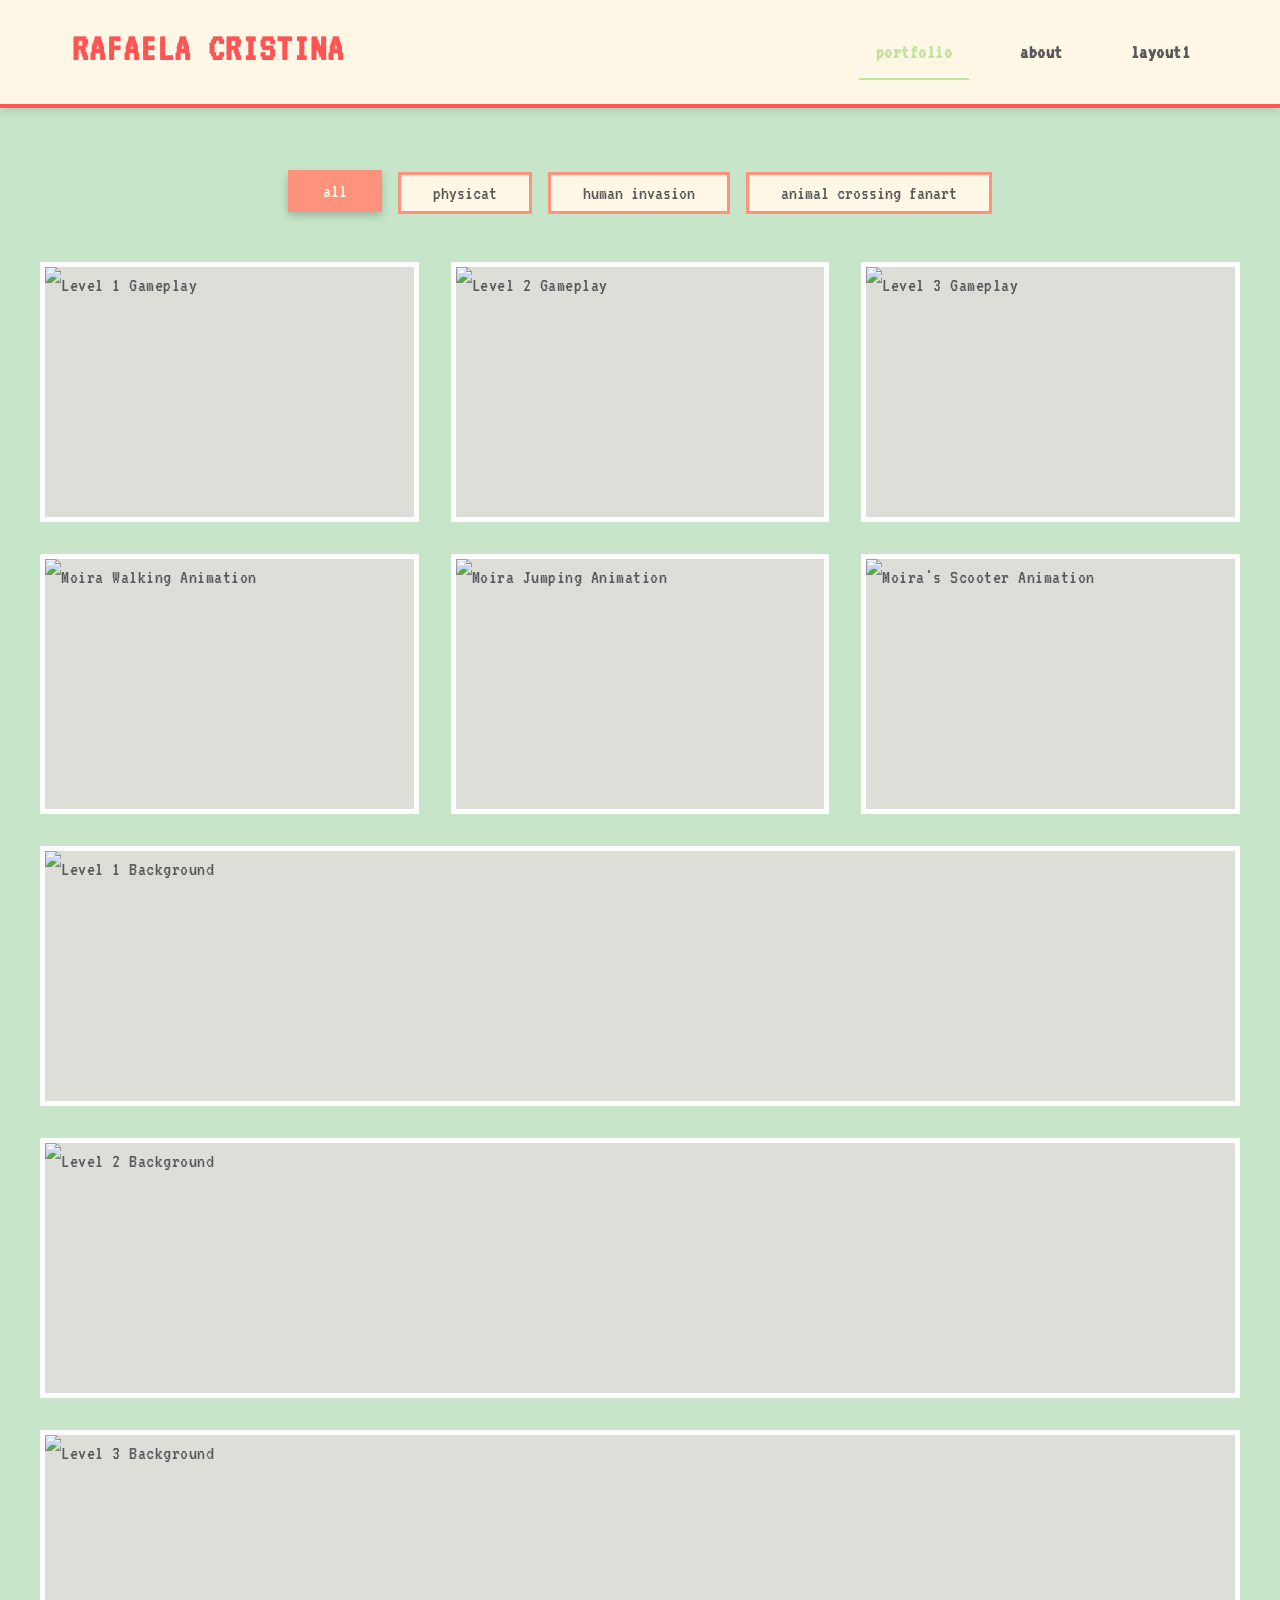
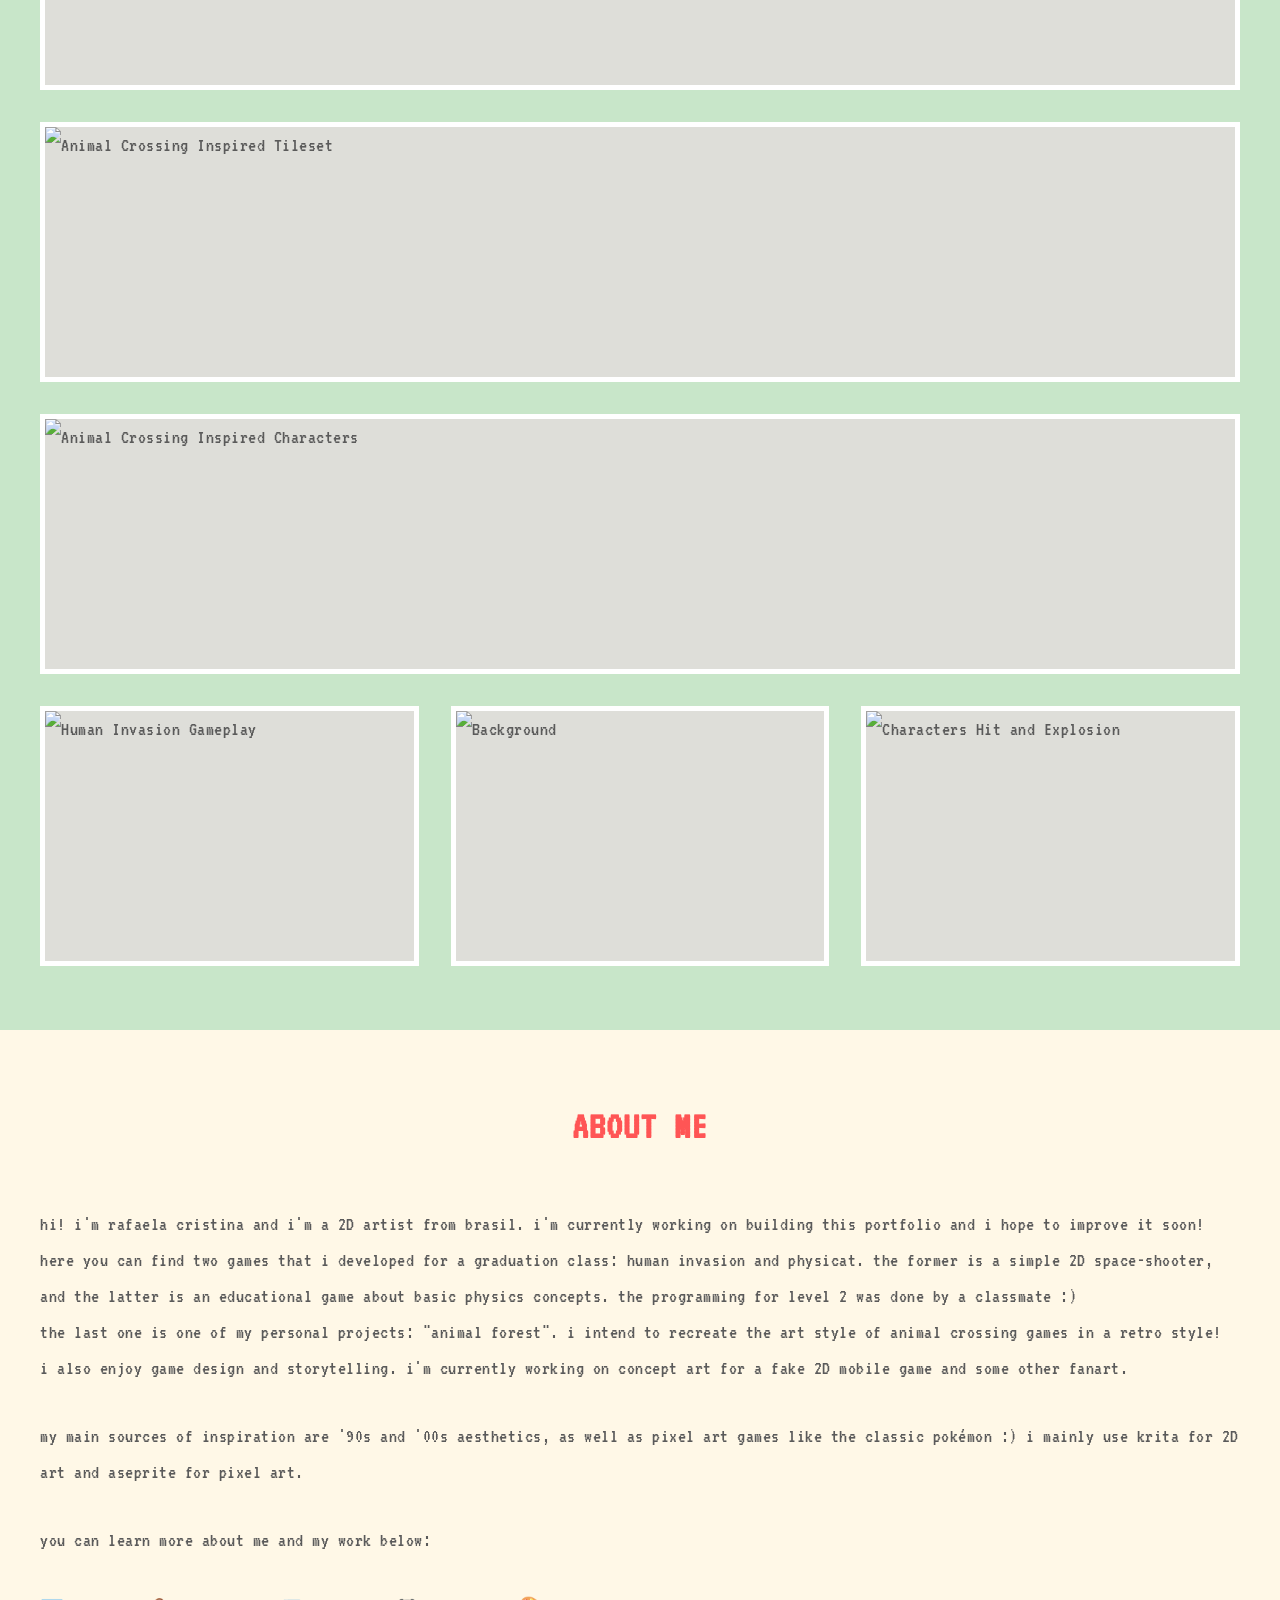
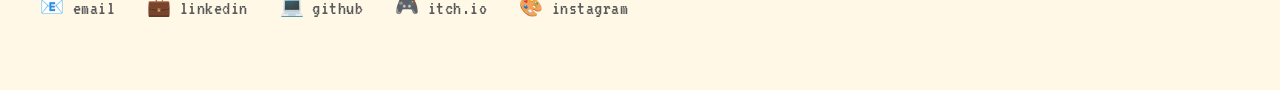
==== commit 254a74ac: "adding mockup for layout 1" ====
--- a/index.html
+++ b/index.html
@@ -15,11 +15,11 @@
         <div class="container">
             <div class="logo">
                 <h1 class="pixel-text">RAFAELA CRISTINA</h1>
-                <p class="subtitle">2D artist specialising in pixel art for games</p>
             </div>
             <nav class="nav">
                 <a href="#portfolio" class="nav-link">portfolio</a>
                 <a href="#sobre" class="nav-link">about</a>
+                <a href="/layout-experiments/layout1.html" class="nav-link">layout1</a>
             </nav>
         </div>
     </header>
@@ -29,250 +29,140 @@
         <div class="container">
             <div class="portfolio-filters">
                 <button class="filter-btn active" data-filter="all">all</button>
-                <button class="filter-btn" data-filter="spritesheets">spritesheets</button>
-                <button class="filter-btn" data-filter="tilesets">tilesets</button>
-                <button class="filter-btn" data-filter="environments">environments</button>
-                <button class="filter-btn" data-filter="animations">animations</button>
-                <button class="filter-btn" data-filter="ui">ui</button>
+                <button class="filter-btn" data-filter="physicat">physicat</button>
+                <button class="filter-btn" data-filter="human invasion">human invasion</button>
+                <button class="filter-btn" data-filter="animal crossing fanart">animal crossing fanart</button>
             </div>
             <div class="portfolio-grid">
+                <!-- PhysiCat -->
+                <div class="portfolio-item" data-category="physicat">
+                    <div class="portfolio-image">
+                        <img src="assets/images/physicat/physicat_level1.gif" alt="Level 1 Gameplay">
+                        <div class="portfolio-overlay">
+                            <h3>physicat</h3>
+                            <p>level 1 gameplay</p>
+                        </div>
+                    </div>
+                </div>
+                <div class="portfolio-item" data-category="physicat">
+                    <div class="portfolio-image">
+                        <img src="assets/images/physicat/physicat_level2.gif" alt="Level 2 Gameplay">
+                        <div class="portfolio-overlay">
+                            <h3>physicat</h3>
+                            <p>level 2 gameplay</p>
+                        </div>
+                    </div>
+                </div>
+                <div class="portfolio-item" data-category="physicat">
+                    <div class="portfolio-image">
+                        <img src="assets/images/physicat/physicat_level3.gif" alt="Level 3 Gameplay">
+                        <div class="portfolio-overlay">
+                            <h3>physicat</h3>
+                            <p>level 3 gameplay</p>
+                        </div>
+                    </div>
+                </div>
+                <div class="portfolio-item" data-category="physicat">
+                    <div class="portfolio-image">
+                        <img src="assets/images/physicat/moira_sprites.gif" alt="Moira Walking Animation">
+                        <div class="portfolio-overlay">
+                            <h3>physicat</h3>
+                            <p>moira walking animation</p>
+                        </div>
+                    </div>
+                </div>
+                <div class="portfolio-item" data-category="physicat">
+                    <div class="portfolio-image">
+                        <img src="assets/images/physicat/moira_jumping_animation.gif" alt="Moira Jumping Animation">
+                        <div class="portfolio-overlay">
+                            <h3>physicat</h3>
+                            <p>moira jumping animation</p>
+                        </div>
+                    </div>
+                </div>
+                <div class="portfolio-item" data-category="physicat">
+                    <div class="portfolio-image">
+                        <img src="assets/images/physicat/moira_scooter_animation.gif" alt="Moira's Scooter Animation">
+                        <div class="portfolio-overlay">
+                            <h3>physicat</h3>
+                            <p>moira's scooter animation</p>
+                        </div>
+                    </div>
+                </div>
+                <div class="portfolio-item item-large" data-category="physicat">
+                    <div class="portfolio-image">
+                        <img src="assets/images/physicat/background_level1.png" alt="Level 1 Background">
+                        <div class="portfolio-overlay">
+                            <h3>physicat</h3>
+                            <p>level 1 background</p>
+                        </div>
+                    </div>
+                </div>
+                <div class="portfolio-item item-large" data-category="physicat">
+                    <div class="portfolio-image">
+                        <img src="assets/images/physicat/background_level2.png" alt="Level 2 Background">
+                        <div class="portfolio-overlay">
+                            <h3>physicat</h3>
+                            <p>level 2 background</p>
+                        </div>
+                    </div>
+                </div> 
+                <div class="portfolio-item item-large" data-category="physicat">
+                    <div class="portfolio-image">
+                        <img src="assets/images/physicat/background_level3.png" alt="Level 3 Background">
+                        <div class="portfolio-overlay">
+                            <h3>physicat</h3>
+                            <p>level 3 background</p>
+                        </div>
+                    </div>
+                </div>
                 <!-- Animal Crossing Project -->
-                <div class="portfolio-item item-large" data-category="spritesheets">
-                    <div class="portfolio-image">
-                        <img src="assets/images/spritesheets/floresta_dos_animais.png" alt="Animal Crossing Inspired Characters">
-                        <div class="portfolio-overlay">
-                            <h3>Animal Crossing Inspired</h3>
-                            <p>character sprites</p>
-                        </div>
-                    </div>
-                </div>
-                <div class="portfolio-item" data-category="tilesets">
-                    <div class="portfolio-image">
-                        <img src="assets/images/tilesets/tileset_grass_sand_water.png" alt="Animal Crossing Inspired Tilesets">
-                        <div class="portfolio-overlay">
-                            <h3>Animal Crossing Inspired</h3>
-                            <p>tilesets mockup</p>
+                <div class="portfolio-item item-large" data-category="animal crossing fanart">
+                    <div class="portfolio-image">
+                        <img src="assets/images/animalForest/animal_forest.gif" alt="Animal Crossing Inspired Tileset">
+                        <div class="portfolio-overlay">
+                            <h3>animal crossing fanart</h3>
+                            <p>tilesets and characters</p>
+                        </div>
+                    </div>
+                </div>
+                <div class="portfolio-item item-large" data-category="animal crossing fanart">
+                    <div class="portfolio-image">
+                        <img src="assets/images/animalForest/floresta_dos_animais.png" alt="Animal Crossing Inspired Characters">
+                        <div class="portfolio-overlay">
+                            <h3>animal crossing fanart</h3>
+                            <p>characters sprite</p>
                         </div>
                     </div>
                 </div>
                 <!-- Human Invasion -->
-                <div class="portfolio-item" data-category="spritesheets">
-                    <div class="portfolio-image">
-                        <img src="assets/images/spritesheets/human_invasion_spritesheet.png" alt="Human Invasion Characters">
-                        <div class="portfolio-overlay">
-                            <h3>Human Invasion</h3>
-                            <p>character and item spritesheet</p>
-                        </div>
-                    </div>
-                </div>
-                <div class="portfolio-item" data-category="spritesheets">
-                    <div class="portfolio-image">
-                        <img src="assets/images/spritesheets/explosion_spritesheet.png" alt="Ship Explosion">
-                        <div class="portfolio-overlay">
-                            <h3>Human Invasion</h3>
-                            <p>ship explosion spritesheet</p>
-                        </div>
-                    </div>
-                </div>
-                <div class="portfolio-item" data-category="environments">
-                    <div class="portfolio-image">
-                        <img src="assets/images/environments/background_human_invasion.png" alt="Human Invasion Background">
-                        <div class="portfolio-overlay">
-                            <h3>Human Invasion</h3>
+                <div class="portfolio-item" data-category="human invasion">
+                    <div class="portfolio-image">
+                        <img src="assets/images/humanInvasion/human_invasion.gif" alt="Human Invasion Gameplay">
+                        <div class="portfolio-overlay">
+                            <h3>human invasion</h3>
+                            <p>gameplay</p>
+                        </div>
+                    </div>
+                </div>                
+                <div class="portfolio-item" data-category="human invasion">
+                    <div class="portfolio-image">
+                        <img src="assets/images/humanInvasion/background_human_invasion.png" alt="Background">
+                        <div class="portfolio-overlay">
+                            <h3>human invasion</h3>
                             <p>background</p>
                         </div>
                     </div>
                 </div>
-                 <div class="portfolio-item" data-category="animations">
-                    <div class="portfolio-image">
-                        <img src="assets/images/animations/marcianito_animation.gif" alt="Marcianito Animation">
-                        <div class="portfolio-overlay">
-                            <h3>Human Invasion</h3>
-                            <p>marcianito sprite animation</p>
-                        </div>
-                    </div>
-                </div>
-                <div class="portfolio-item" data-category="animations">
-                    <div class="portfolio-image">
-                        <img src="assets/images/animations/nave_humano_animation.gif" alt="Human Ship Animation">
-                        <div class="portfolio-overlay">
-                            <h3>Human Invasion</h3>
-                            <p>human ship sprite animation</p>
-                        </div>
-                    </div>
-                </div>
-                <div class="portfolio-item" data-category="animations">
-                    <div class="portfolio-image">
-                        <img src="assets/images/animations/explosion_red_blue.gif" alt="Ship Explosion Animation">
-                        <div class="portfolio-overlay">
-                            <h3>Human Invasion</h3>
-                            <p>ship explosion animation</p>
-                        </div>
-                    </div>
-                </div>
-                <!-- PhysiCat -->
-                <div class="portfolio-item" data-category="spritesheets">
-                    <div class="portfolio-image">
-                        <img src="assets/images/spritesheets/moira_spritesheet.png" alt="Moira Character">
-                        <div class="portfolio-overlay">
-                            <h3>PhysiCat</h3>
-                            <p>moira spritesheet</p>
-                        </div>
-                    </div>
-                </div>
-                <div class="portfolio-item" data-category="animations">
-                    <div class="portfolio-image">
-                        <img src="assets/images/animations/moira_sprites.gif" alt="Moira Sprite Animation">
-                        <div class="portfolio-overlay">
-                            <h3>PhysiCat</h3>
-                            <p>moira sprite animation</p>
-                        </div>
-                    </div>
-                </div>
-                <div class="portfolio-item item-large" data-category="animations">
-                    <div class="portfolio-image">
-                        <img src="assets/images/animations/dialogue_animation.gif" alt="Dialogue Animation">
-                        <div class="portfolio-overlay">
-                            <h3>PhysiCat</h3>
-                            <p>dialogue animation</p>
-                        </div>
-                    </div>
-                </div>
-                <div class="portfolio-item" data-category="animations">
-                    <div class="portfolio-image">
-                        <img src="assets/images/animations/explosion_animation.gif" alt="Flask Explosion Animation">
-                        <div class="portfolio-overlay">
-                            <h3>PhysiCat</h3>
-                            <p>flask explosion animation</p>
-                        </div>
-                    </div>
-                </div>
-                <div class="portfolio-item" data-category="animations">
-                    <div class="portfolio-image">
-                        <img src="assets/images/animations/moira_jumping_animation.gif" alt="Moira Jumping Animation">
-                        <div class="portfolio-overlay">
-                            <h3>PhysiCat</h3>
-                            <p>moira jumping animation</p>
-                        </div>
-                    </div>
-                </div>
-                <div class="portfolio-item" data-category="animations">
-                    <div class="portfolio-image">
-                        <img src="assets/images/animations/obstacles_animation.gif" alt="Level 1 Obstacles Animation">
-                        <div class="portfolio-overlay">
-                            <h3>PhysiCat</h3>
-                            <p>level 1 obstacles animation</p>
-                        </div>
-                    </div>
-                </div>
-                <div class="portfolio-item" data-category="animations">
-                    <div class="portfolio-image">
-                        <img src="assets/images/animations/planet_earth.gif" alt="Planet Earth Roll Animation">
-                        <div class="portfolio-overlay">
-                            <h3>PhysiCat</h3>
-                            <p>planet earth roll animation</p>
-                        </div>
-                    </div>
-                </div> 
-                <div class="portfolio-item" data-category="animations">
-                    <div class="portfolio-image">
-                        <img src="assets/images/animations/moira_scooter_animation.gif" alt="Moira's Scooter Animation">
-                        <div class="portfolio-overlay">
-                            <h3>PhysiCat</h3>
-                            <p>moira's scooter animation</p>
-                        </div>
-                    </div>
-                </div>                     
-                <div class="portfolio-item" data-category="animations">
-                    <div class="portfolio-image">
-                        <img src="assets/images/animations/scooter_panel.gif" alt="Scooter Panel Animation">
-                        <div class="portfolio-overlay">
-                            <h3>PhysiCat</h3>
-                            <p>scooter panel animation</p>
-                        </div>
-                    </div>
-                </div>
-                <div class="portfolio-item item-large" data-category="environments">
-                    <div class="portfolio-image">
-                        <img src="assets/images/environments/background_level1.png" alt="PhysiCat Level 1 Background">
-                        <div class="portfolio-overlay">
-                            <h3>PhysiCat</h3>
-                            <p>level 1 background</p>
-                        </div>
-                    </div>
-                </div>
-                <div class="portfolio-item item-large" data-category="environments">
-                    <div class="portfolio-image">
-                        <img src="assets/images/environments/background_level2.png" alt="PhysiCat Level 2 Background">
-                        <div class="portfolio-overlay">
-                            <h3>PhysiCat</h3>
-                            <p>level 2 background</p>
-                        </div>
-                    </div>
-                </div>
-                <div class="portfolio-item item-large" data-category="environments">
-                    <div class="portfolio-image">
-                        <img src="assets/images/environments/background_level3.png" alt="PhysiCat Level 3 Background">
-                        <div class="portfolio-overlay">
-                            <h3>PhysiCat</h3>
-                            <p>level 3 background</p>
-                        </div>
-                    </div>
-                </div>
-                <div class="portfolio-item" data-category="spritesheets">
-                    <div class="portfolio-image">
-                        <img src="assets/images/spritesheets/obstacles_level1_spritesheet.png" alt="Level 1 Spritesheet">
-                        <div class="portfolio-overlay">
-                            <h3>PhysiCat</h3>
-                            <p>level 1 spritesheet</p>
-                        </div>
-                    </div>
-                </div>
-                <div class="portfolio-item" data-category="ui">
-                    <div class="portfolio-image">
-                        <img src="assets/images/ui/ui_spritesheet.png" alt="UI Spritesheet">
-                        <div class="portfolio-overlay">
-                            <h3>PhysiCat</h3>
-                            <p>ui spritesheet</p>
-                        </div>
-                    </div>
-                </div>
-                <div class="portfolio-item" data-category="animations">
-                    <div class="portfolio-image">
-                        <img src="assets/images/animations/spaghetti.gif" alt="Spaghetti Animation">
-                        <div class="portfolio-overlay">
-                            <h3>PhysiCat</h3>
-                            <p>spaghetti animation</p>
-                        </div>
-                    </div>
-                </div>
-                <div class="portfolio-item" data-category="spritesheets">
-                    <div class="portfolio-image">
-                        <img src="assets/images/spritesheets/flask_explosion_spritesheet.png" alt="Flask Explosion">
-                        <div class="portfolio-overlay">
-                            <h3>PhysiCat</h3>
-                            <p>flask obstacle explosion spritesheet</p>
-                        </div>
-                    </div>
-                </div>
-                <div class="portfolio-item" data-category="animations">
-                    <div class="portfolio-image">
-                        <img src="assets/images/animations/backhole.gif" alt="Black Hole Animation">
-                        <div class="portfolio-overlay">
-                            <h3>PhysiCat</h3>
-                            <p>black hole background animation</p>
-                        </div>
-                    </div>
-                </div>
-                <div class="portfolio-item" data-category="spritesheets">
-                    <div class="portfolio-image">
-                        <img src="assets/images/spritesheets/moira_scooter_spritesheet.png" alt="Moira Scooter Spritesheet">
-                        <div class="portfolio-overlay">
-                            <h3>PhysiCat</h3>
-                            <p>moira's scooter spritesheet</p>
-                        </div>
-                    </div>
-                </div>  
+                <div class="portfolio-item" data-category="human invasion">
+                    <div class="portfolio-image">
+                        <img src="assets/images/humanInvasion/hit_and_explosion_animation.gif" alt="Characters Hit and Explosion">
+                        <div class="portfolio-overlay">
+                            <h3>human invasion</h3>
+                            <p>hit and explosion</p>
+                        </div>
+                    </div>
+                </div>
             </div>
         </div>
     </section>
@@ -284,16 +174,20 @@
                 <div class="sobre-content">
                     <div class="sobre-text">
                         <p class="text-large">
-                            hi! i'm rafaela cristina and i'm a 2D artist from brasil. i can work with multiple styles of 2D art, but at the moment i'm working on improving my pixel art skills!
-                            one of my personal projects is to remake an animal crossing game all in gba style.
-                            i also enjoy game design and storytelling, and i'm currently working on my college projects 'Human Invasion' and 'PhysiCat' (both available on my itch.io).
+                            hi! i'm rafaela cristina and i'm a 2D artist from brasil. i'm currently working on building this portfolio and i hope to improve it soon!
+                            here you can find two games that i developed for a graduation class: human invasion and physicat. the former is a simple 2D space-shooter, 
+                            and the latter is an educational game about basic physics concepts. the programming for level 2 was done by a classmate :)
+                            <br/>
+                            the last one is one of my personal projects: "animal forest". i intend to recreate the art style of animal crossing games in a retro style!
+                            <br/>
+                            i also enjoy game design and storytelling. i'm currently working on concept art for a fake 2D mobile game and some other fanart.
                         </p>
                         <p>
-                            my main sources of inspiration are '90s and '00s aesthetics as well as pixel art games like the classic pokémon :)
-                            i mainly use krita for digital 2D art and aseprite for pixel art.
+                            my main sources of inspiration are '90s and '00s aesthetics, as well as pixel art games like the classic pokémon :)
+                            i mainly use krita for 2D art and aseprite for pixel art.
                         </p>
                         <p class="social-intro">
-                            you can find out more about me and my work below:
+                            you can learn more about me and my work below:
                         </p>
                         <div class="social-links">
                             <a href="mailto:rafamends89@gmail.com" class="social-link">
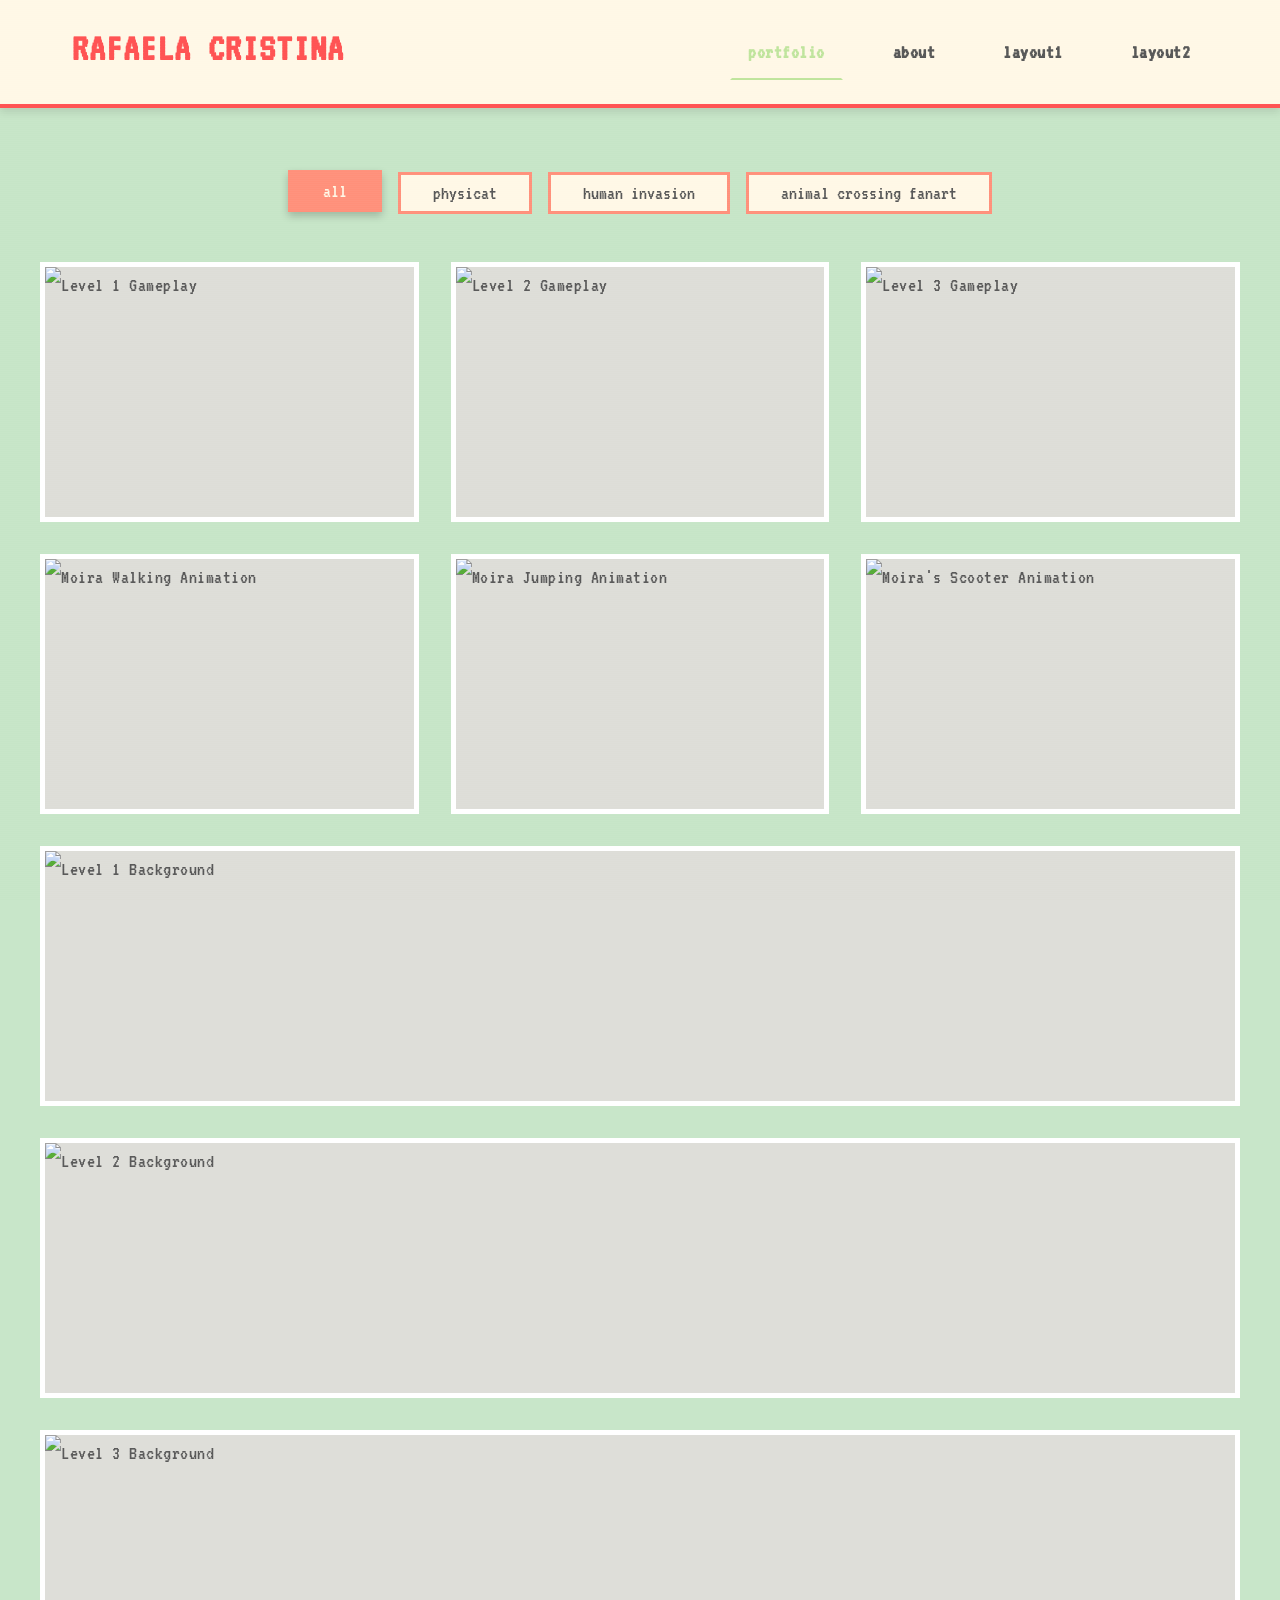
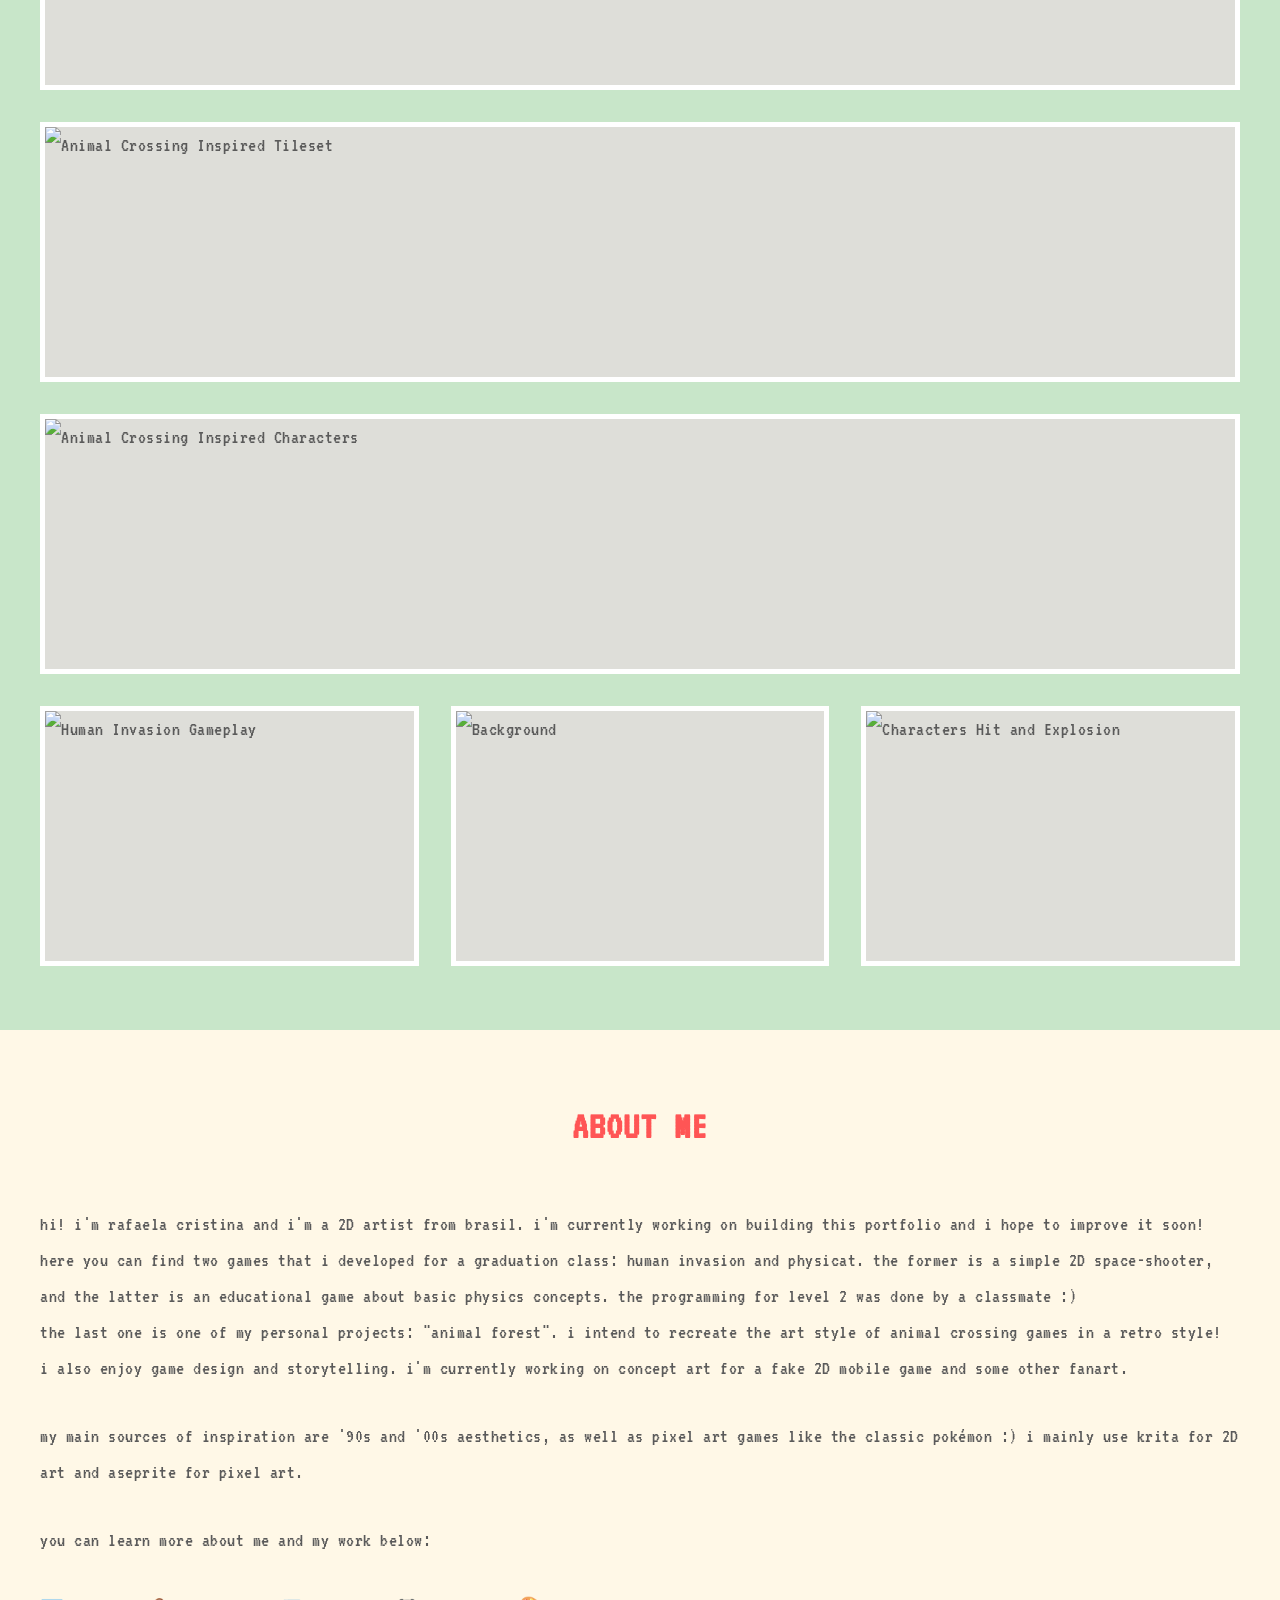
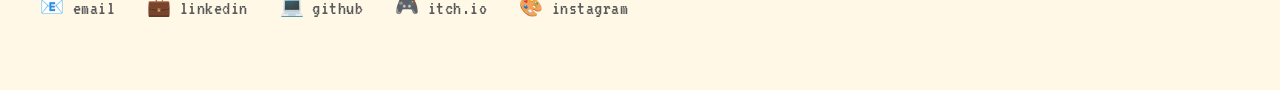
==== commit 6330b6e8: "adding mockup for layout 2" ====
--- a/index.html
+++ b/index.html
@@ -20,6 +20,7 @@
                 <a href="#portfolio" class="nav-link">portfolio</a>
                 <a href="#sobre" class="nav-link">about</a>
                 <a href="/layout-experiments/layout1.html" class="nav-link">layout1</a>
+                <a href="/layout-experiments/layout2.html" class="nav-link">layout2</a>
             </nav>
         </div>
     </header>
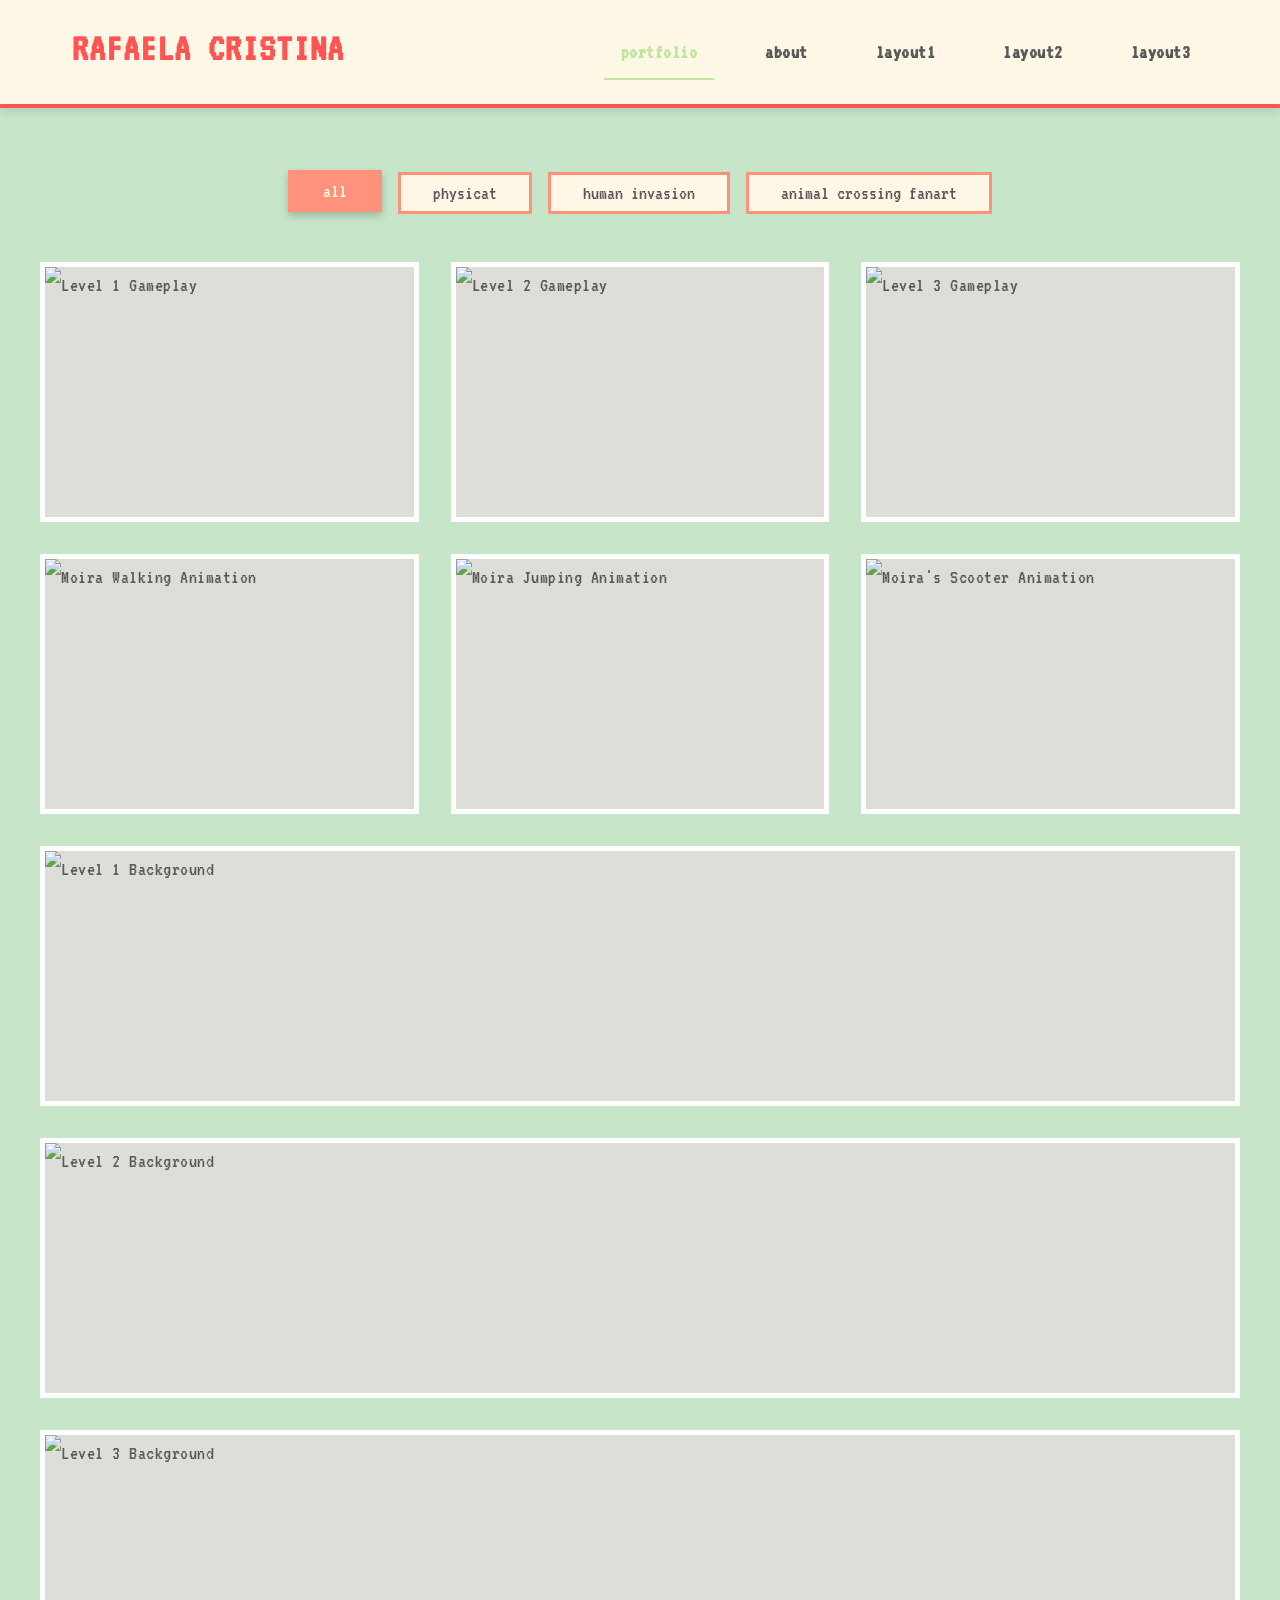
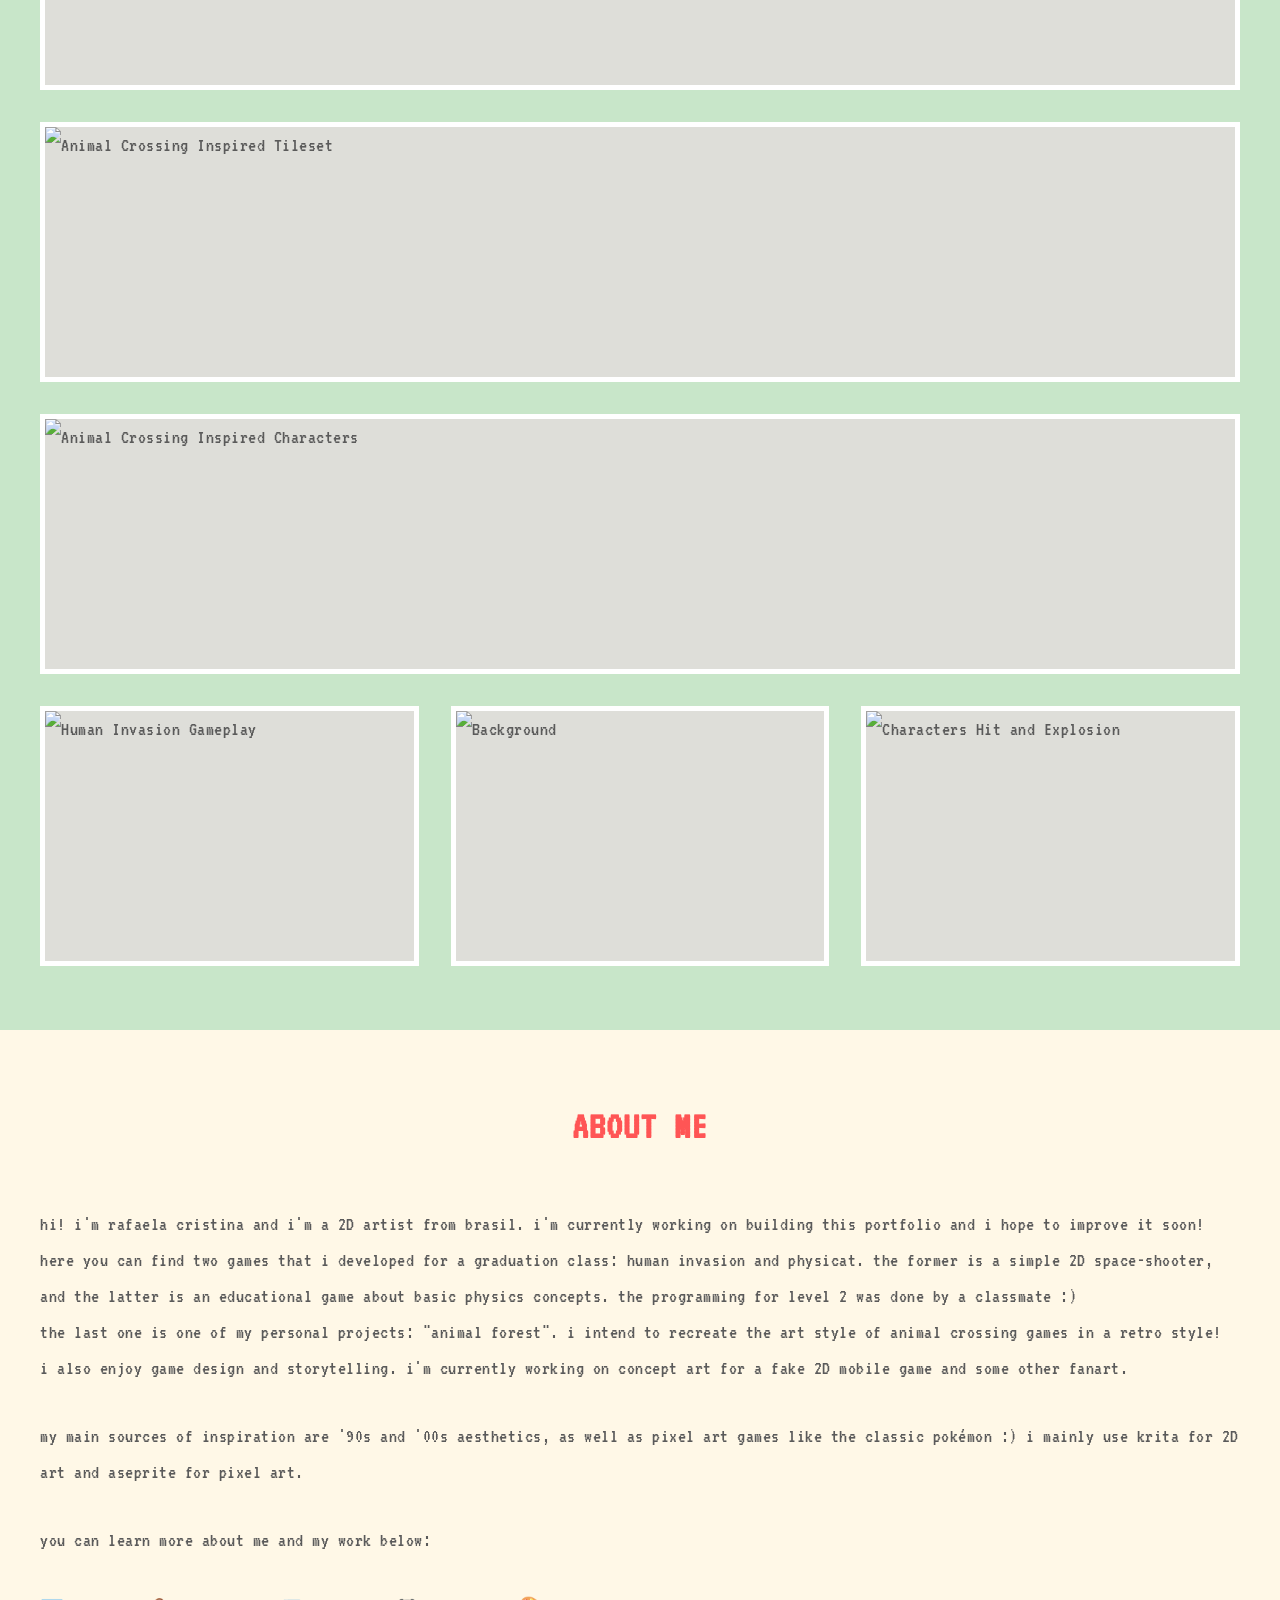
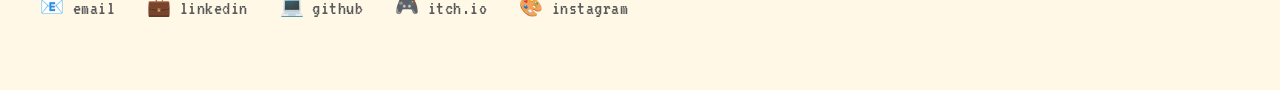
==== commit f5155474: "adding mockup for layout 3" ====
--- a/index.html
+++ b/index.html
@@ -21,6 +21,7 @@
                 <a href="#sobre" class="nav-link">about</a>
                 <a href="/layout-experiments/layout1.html" class="nav-link">layout1</a>
                 <a href="/layout-experiments/layout2.html" class="nav-link">layout2</a>
+                <a href="/layout-experiments/layout3.html" class="nav-link">layout3</a>
             </nav>
         </div>
     </header>
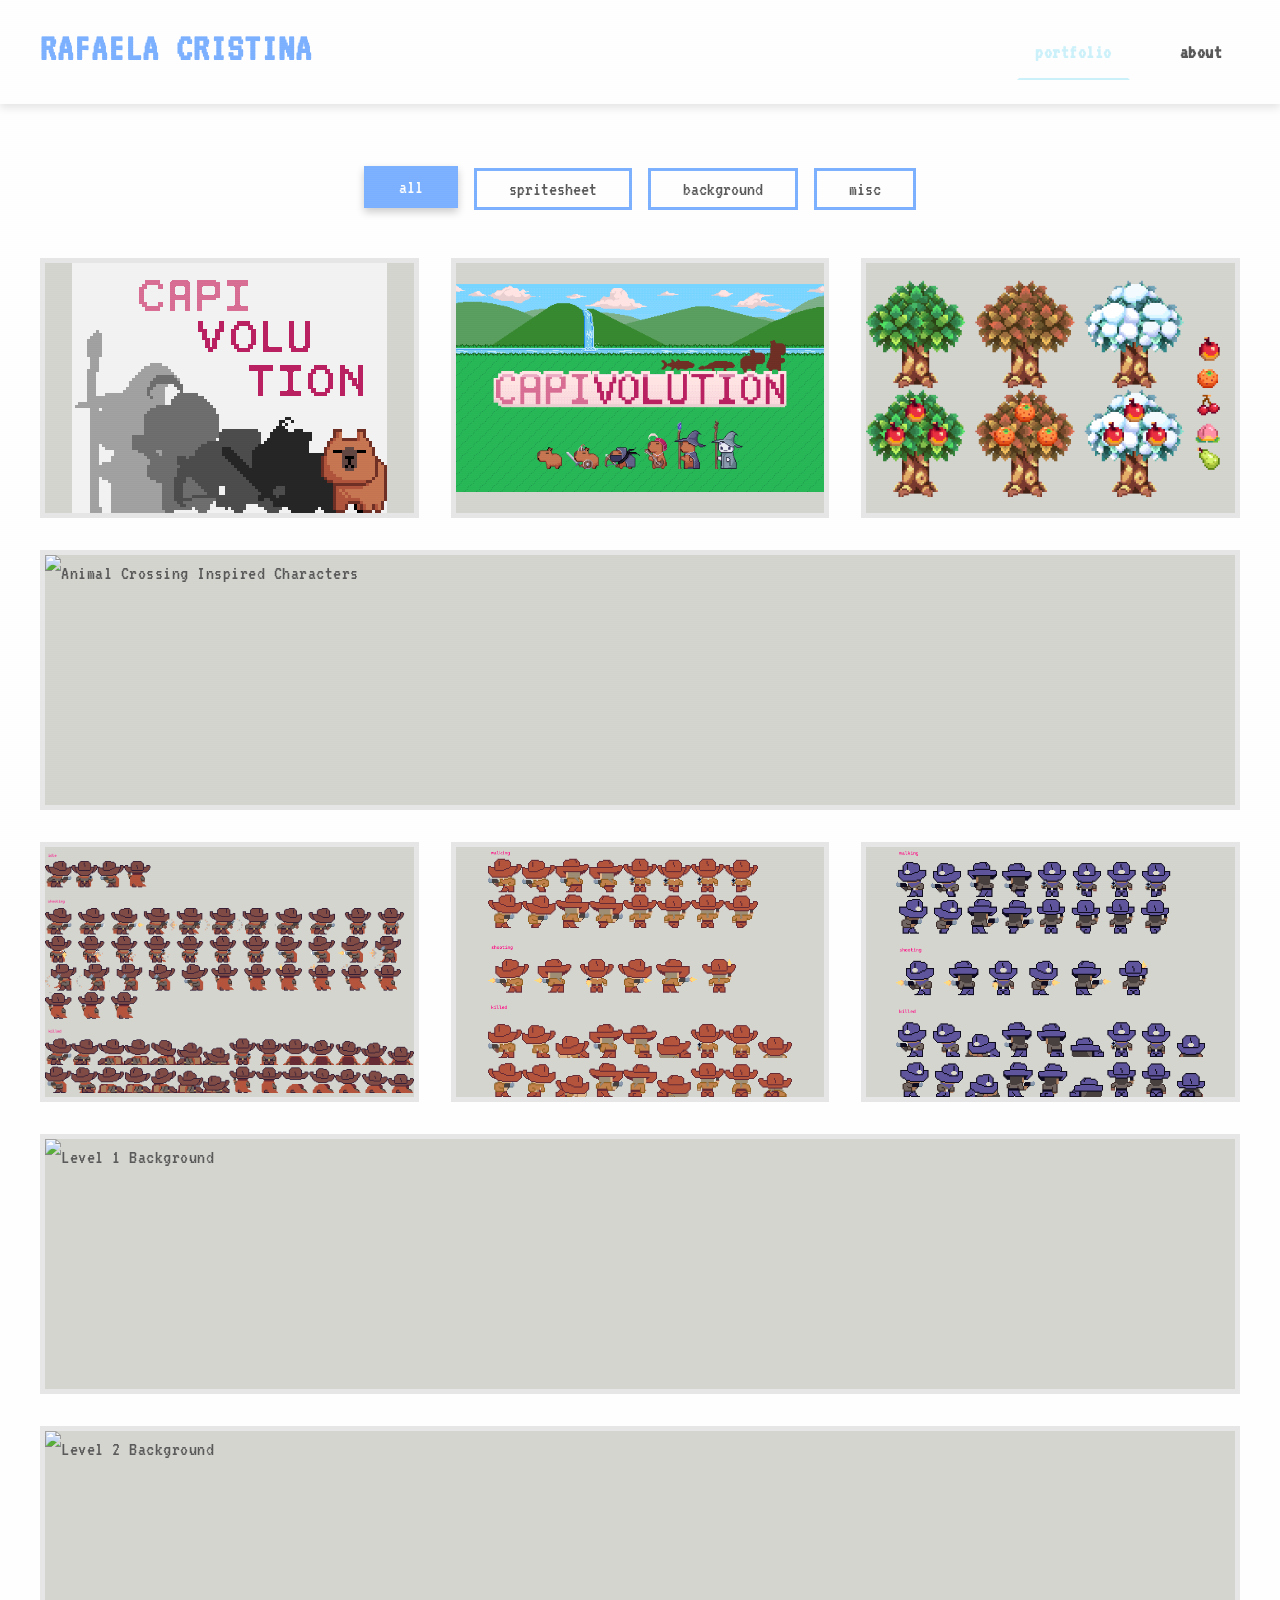
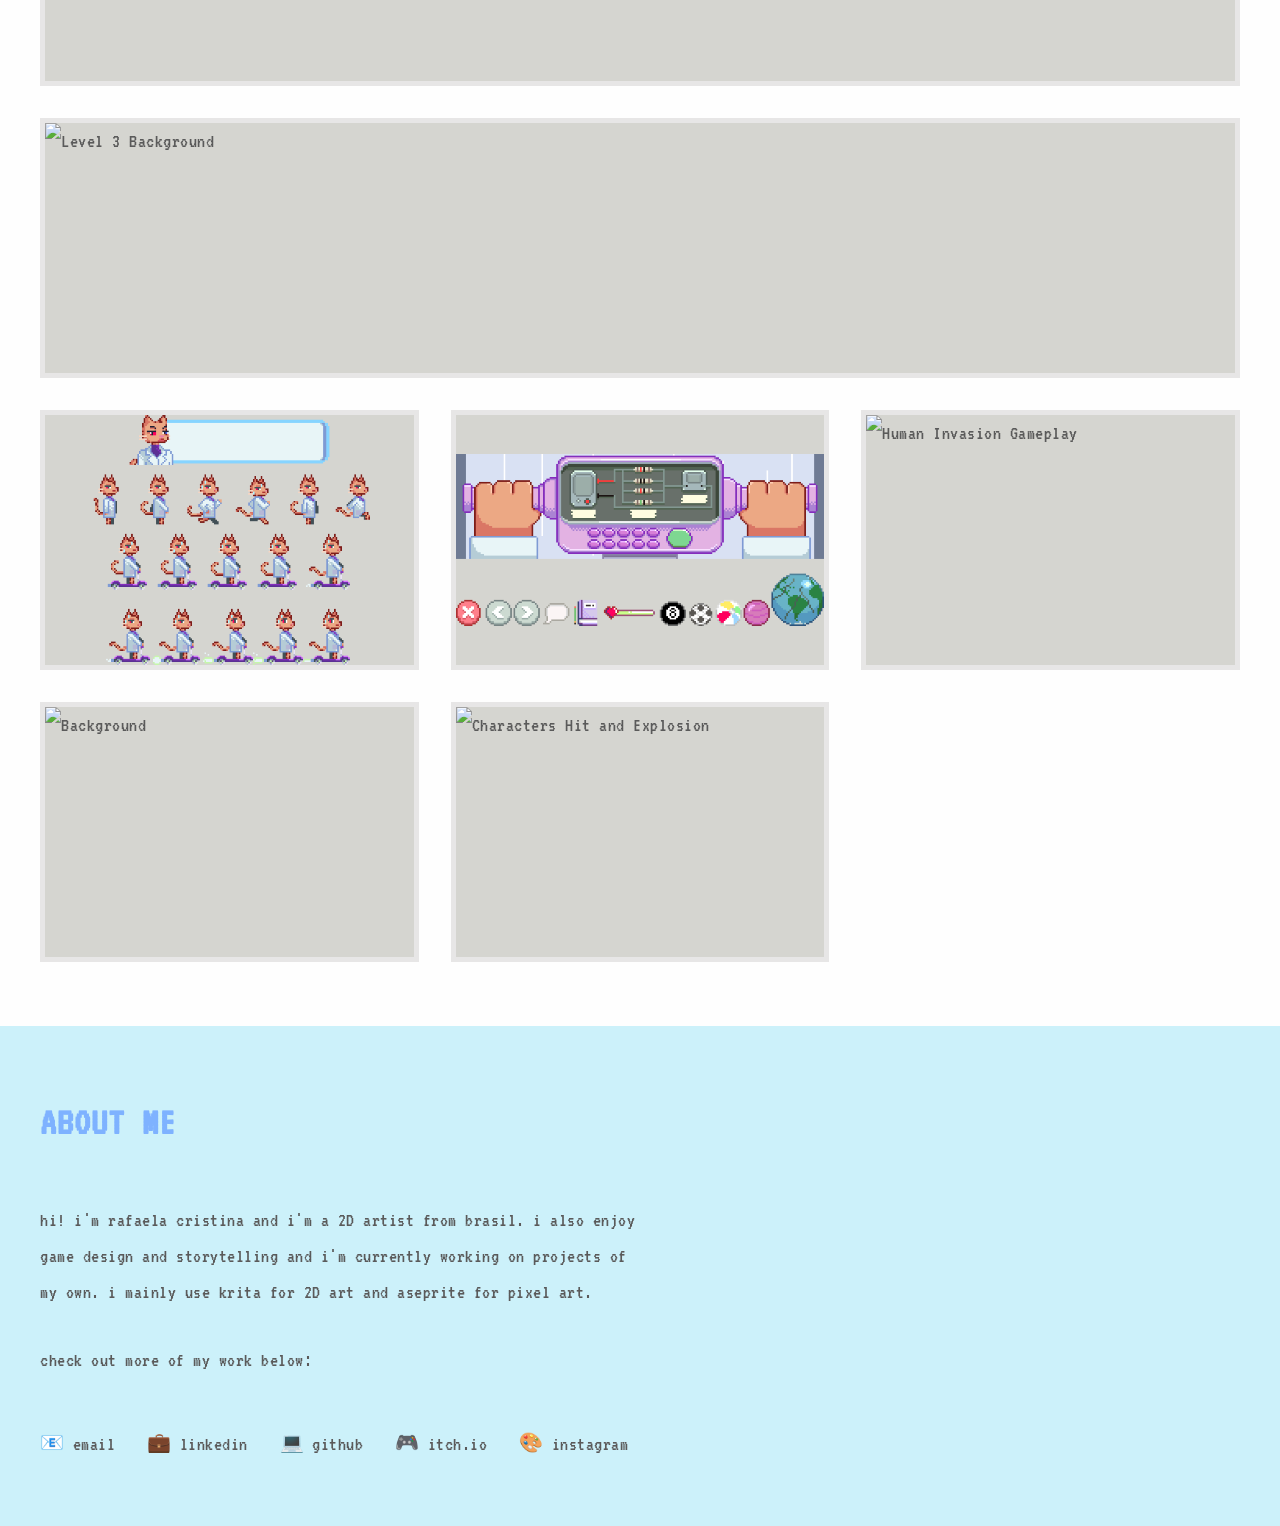
==== commit ecfd3a8a: "updating portfolio" ====
--- a/index.html
+++ b/index.html
@@ -19,9 +19,6 @@
             <nav class="nav">
                 <a href="#portfolio" class="nav-link">portfolio</a>
                 <a href="#sobre" class="nav-link">about</a>
-                <a href="/layout-experiments/layout1.html" class="nav-link">layout1</a>
-                <a href="/layout-experiments/layout2.html" class="nav-link">layout2</a>
-                <a href="/layout-experiments/layout3.html" class="nav-link">layout3</a>
             </nav>
         </div>
     </header>
@@ -31,67 +28,79 @@
         <div class="container">
             <div class="portfolio-filters">
                 <button class="filter-btn active" data-filter="all">all</button>
-                <button class="filter-btn" data-filter="physicat">physicat</button>
-                <button class="filter-btn" data-filter="human invasion">human invasion</button>
-                <button class="filter-btn" data-filter="animal crossing fanart">animal crossing fanart</button>
+                <button class="filter-btn" data-filter="spritesheet">spritesheet</button>
+                <button class="filter-btn" data-filter="background">background</button>
+                <button class="filter-btn" data-filter="misc">misc</button>
             </div>
             <div class="portfolio-grid">
+                <!-- Capivolution -->
+                <div class="portfolio-item" data-category="misc">
+                    <div class="portfolio-image">
+                        <img src="assets/images/capivolution/capa_itchio.png" alt="Capivolution Cover">
+                        <div class="portfolio-overlay">
+                            <h3>capivolution</h3>
+                            <p>itch.io cover</p>
+                        </div>
+                    </div>
+                </div>
+                <div class="portfolio-item" data-category="misc">
+                    <div class="portfolio-image">
+                        <img src="assets/images/capivolution/capivolution_completel.png" alt="Capivolution Sprites">
+                        <div class="portfolio-overlay">
+                            <h3>capivolution</h3>
+                            <p>capybaras sprites and logo</p>
+                        </div>
+                    </div>
+                </div>
+                <!-- Animal Crossing Project -->
+                <div class="portfolio-item" data-category="spritesheet">
+                    <div class="portfolio-image">
+                        <img src="assets/images/animalForest/spritesheet_sample.png" alt="Animal Crossing Inspired Trees">
+                        <div class="portfolio-overlay">
+                            <h3>animal crossing fanart</h3>
+                            <p>trees and fruits</p>
+                        </div>
+                    </div>
+                </div>
+                <div class="portfolio-item item-large" data-category="misc">
+                    <div class="portfolio-image">
+                        <img src="assets/images/animalForest/floresta_dos_animais.png" alt="Animal Crossing Inspired Characters">
+                        <div class="portfolio-overlay">
+                            <h3>animal crossing fanart</h3>
+                            <p>characters sprites</p>
+                        </div>
+                    </div>
+                </div>
+                <!-- Outlaws -->
+                <div class="portfolio-item" data-category="spritesheet">
+                    <div class="portfolio-image">
+                        <img src="assets/images/outlaws/cowboy-complete.png" alt="Cowboy Spritesheet">
+                        <div class="portfolio-overlay">
+                            <h3>outlaws and the deadly beats</h3>
+                            <p>cowboys's spritesheet</p>
+                        </div>
+                    </div>
+                </div>
+                <div class="portfolio-item" data-category="spritesheet">
+                    <div class="portfolio-image">
+                        <img src="assets/images/outlaws/enemy-complete.png" alt="Rival Spritesheet">
+                        <div class="portfolio-overlay">
+                            <h3>outlaws and the deadly beats</h3>
+                            <p>rival's spritesheet</p>
+                        </div>
+                    </div>
+                </div>
+                <div class="portfolio-item" data-category="spritesheet">
+                    <div class="portfolio-image">
+                        <img src="assets/images/outlaws/sheriff-complete.png" alt="Sheriff Spritesheet">
+                        <div class="portfolio-overlay">
+                            <h3>outlaws and the deadly beats</h3>
+                            <p>sheriff's spritesheet</p>
+                        </div>
+                    </div>
+                </div>
                 <!-- PhysiCat -->
-                <div class="portfolio-item" data-category="physicat">
-                    <div class="portfolio-image">
-                        <img src="assets/images/physicat/physicat_level1.gif" alt="Level 1 Gameplay">
-                        <div class="portfolio-overlay">
-                            <h3>physicat</h3>
-                            <p>level 1 gameplay</p>
-                        </div>
-                    </div>
-                </div>
-                <div class="portfolio-item" data-category="physicat">
-                    <div class="portfolio-image">
-                        <img src="assets/images/physicat/physicat_level2.gif" alt="Level 2 Gameplay">
-                        <div class="portfolio-overlay">
-                            <h3>physicat</h3>
-                            <p>level 2 gameplay</p>
-                        </div>
-                    </div>
-                </div>
-                <div class="portfolio-item" data-category="physicat">
-                    <div class="portfolio-image">
-                        <img src="assets/images/physicat/physicat_level3.gif" alt="Level 3 Gameplay">
-                        <div class="portfolio-overlay">
-                            <h3>physicat</h3>
-                            <p>level 3 gameplay</p>
-                        </div>
-                    </div>
-                </div>
-                <div class="portfolio-item" data-category="physicat">
-                    <div class="portfolio-image">
-                        <img src="assets/images/physicat/moira_sprites.gif" alt="Moira Walking Animation">
-                        <div class="portfolio-overlay">
-                            <h3>physicat</h3>
-                            <p>moira walking animation</p>
-                        </div>
-                    </div>
-                </div>
-                <div class="portfolio-item" data-category="physicat">
-                    <div class="portfolio-image">
-                        <img src="assets/images/physicat/moira_jumping_animation.gif" alt="Moira Jumping Animation">
-                        <div class="portfolio-overlay">
-                            <h3>physicat</h3>
-                            <p>moira jumping animation</p>
-                        </div>
-                    </div>
-                </div>
-                <div class="portfolio-item" data-category="physicat">
-                    <div class="portfolio-image">
-                        <img src="assets/images/physicat/moira_scooter_animation.gif" alt="Moira's Scooter Animation">
-                        <div class="portfolio-overlay">
-                            <h3>physicat</h3>
-                            <p>moira's scooter animation</p>
-                        </div>
-                    </div>
-                </div>
-                <div class="portfolio-item item-large" data-category="physicat">
+                <div class="portfolio-item item-large" data-category="background">
                     <div class="portfolio-image">
                         <img src="assets/images/physicat/background_level1.png" alt="Level 1 Background">
                         <div class="portfolio-overlay">
@@ -100,7 +109,7 @@
                         </div>
                     </div>
                 </div>
-                <div class="portfolio-item item-large" data-category="physicat">
+                <div class="portfolio-item item-large" data-category="background">
                     <div class="portfolio-image">
                         <img src="assets/images/physicat/background_level2.png" alt="Level 2 Background">
                         <div class="portfolio-overlay">
@@ -109,7 +118,7 @@
                         </div>
                     </div>
                 </div> 
-                <div class="portfolio-item item-large" data-category="physicat">
+                <div class="portfolio-item item-large" data-category="background">
                     <div class="portfolio-image">
                         <img src="assets/images/physicat/background_level3.png" alt="Level 3 Background">
                         <div class="portfolio-overlay">
@@ -118,27 +127,26 @@
                         </div>
                     </div>
                 </div>
-                <!-- Animal Crossing Project -->
-                <div class="portfolio-item item-large" data-category="animal crossing fanart">
-                    <div class="portfolio-image">
-                        <img src="assets/images/animalForest/animal_forest.gif" alt="Animal Crossing Inspired Tileset">
-                        <div class="portfolio-overlay">
-                            <h3>animal crossing fanart</h3>
-                            <p>tilesets and characters</p>
-                        </div>
-                    </div>
-                </div>
-                <div class="portfolio-item item-large" data-category="animal crossing fanart">
-                    <div class="portfolio-image">
-                        <img src="assets/images/animalForest/floresta_dos_animais.png" alt="Animal Crossing Inspired Characters">
-                        <div class="portfolio-overlay">
-                            <h3>animal crossing fanart</h3>
-                            <p>characters sprite</p>
+                <div class="portfolio-item" data-category="spritesheet">
+                    <div class="portfolio-image">
+                        <img src="assets/images/physicat/moira_spritesheet_complete.png" alt="Moira Spritesheet">
+                        <div class="portfolio-overlay">
+                            <h3>physicat</h3>
+                            <p>moira's spritesheet</p>
+                        </div>
+                    </div>
+                </div>
+                <div class="portfolio-item" data-category="spritesheet">
+                    <div class="portfolio-image">
+                        <img src="assets/images/physicat/ui-complete.png" alt="UI Elements">
+                        <div class="portfolio-overlay">
+                            <h3>physicat</h3>
+                            <p>ui elements</p>
                         </div>
                     </div>
                 </div>
                 <!-- Human Invasion -->
-                <div class="portfolio-item" data-category="human invasion">
+                <div class="portfolio-item" data-category="misc">
                     <div class="portfolio-image">
                         <img src="assets/images/humanInvasion/human_invasion.gif" alt="Human Invasion Gameplay">
                         <div class="portfolio-overlay">
@@ -147,7 +155,7 @@
                         </div>
                     </div>
                 </div>                
-                <div class="portfolio-item" data-category="human invasion">
+                <div class="portfolio-item" data-category="background">
                     <div class="portfolio-image">
                         <img src="assets/images/humanInvasion/background_human_invasion.png" alt="Background">
                         <div class="portfolio-overlay">
@@ -156,7 +164,7 @@
                         </div>
                     </div>
                 </div>
-                <div class="portfolio-item" data-category="human invasion">
+                <div class="portfolio-item" data-category="misc">
                     <div class="portfolio-image">
                         <img src="assets/images/humanInvasion/hit_and_explosion_animation.gif" alt="Characters Hit and Explosion">
                         <div class="portfolio-overlay">
@@ -175,22 +183,15 @@
                 <h2 class="section-title pixel-text">ABOUT ME</h2>
                 <div class="sobre-content">
                     <div class="sobre-text">
-                        <p class="text-large">
-                            hi! i'm rafaela cristina and i'm a 2D artist from brasil. i'm currently working on building this portfolio and i hope to improve it soon!
-                            here you can find two games that i developed for a graduation class: human invasion and physicat. the former is a simple 2D space-shooter, 
-                            and the latter is an educational game about basic physics concepts. the programming for level 2 was done by a classmate :)
-                            <br/>
-                            the last one is one of my personal projects: "animal forest". i intend to recreate the art style of animal crossing games in a retro style!
-                            <br/>
-                            i also enjoy game design and storytelling. i'm currently working on concept art for a fake 2D mobile game and some other fanart.
-                        </p>
-                        <p>
-                            my main sources of inspiration are '90s and '00s aesthetics, as well as pixel art games like the classic pokémon :)
-                            i mainly use krita for 2D art and aseprite for pixel art.
-                        </p>
-                        <p class="social-intro">
-                            you can learn more about me and my work below:
-                        </p>
+                        <div class="sobre-paragraph">
+                            <p class="text-large">
+                            hi! i'm rafaela cristina and i'm a 2D artist from brasil. i also enjoy game design and storytelling and i'm 
+                            currently working on projects of my own. i mainly use krita for 2D art and aseprite for pixel art.
+                            </p>
+                            <p class="social-intro">
+                                check out more of my work below:
+                            </p>
+                        </div>                        
                         <div class="social-links">
                             <a href="mailto:rafamends89@gmail.com" class="social-link">
                                 <span class="social-icon">📧</span>
--- a/styles.css
+++ b/styles.css
@@ -3,18 +3,18 @@
    ============================================ */
 :root {
     /* Cores principais - Rosa e Roxo Vibrantes */
-    --mario-red: #FF5555;
-    --mario-blue: #C1E59F;
-    --mario-yellow: #FF937E;
-    --mario-green: #A3D78A;
-    --mario-orange: #EC4899;
-    --mario-purple: #FF937E;
-    --mario-pink: #FF69B4;
+    --mario-red: #7eb2ff;
+    --mario-blue: #ccf1fa;
+    --mario-yellow: #7eb2ff;
+    --mario-green: #ccf1fa;
+    --mario-orange: #7eb2ff;
+    --mario-purple: #7eb2ff;
+    --mario-pink: #7eb2ff;
     
     /* Cores de fundo - Verde Suave */
-    --bg-light: #E8F5E9;
-    --bg-green: #C8E6C9;
-    --bg-white: #FFF8E7;
+    --bg-light: #ccf1fa;
+    --bg-green: #ccf1fa;
+    --bg-white: #FEFEFE;
     
     /* Cores de texto */
     --text-dark: #5A5A5A;
@@ -99,7 +99,7 @@
    ============================================ */
 .header {
     background: var(--bg-white);
-    border-bottom: 4px solid var(--mario-red);
+    /* border-bottom: 4px solid var(--mario-red); */
     box-shadow: 0 4px 8px var(--shadow-color);
     position: sticky;
     top: 0;
@@ -110,7 +110,7 @@
 .header .container {
     max-width: 1200px;
     margin: 0 auto;
-    padding: 0 var(--spacing-md);
+    padding: 0;
     display: flex;
     justify-content: space-between;
     align-items: center;
@@ -147,8 +147,8 @@
 }
 
 .nav-link:hover {
-    color: var(--mario-blue);
-    border-bottom: 2px solid var(--mario-blue);
+    color: var(--mario-red);
+    border-bottom: 2px solid var(--mario-red);
 }
 
 .nav-link::after {
@@ -158,7 +158,7 @@
     left: 0;
     width: 0;
     height: 2px;
-    background: var(--mario-blue);
+    background: var(--mario-red);
     transition: var(--transition-normal);
 }
 
@@ -198,9 +198,9 @@
 }
 
 .btn-secondary {
-    background: var(--mario-blue);
+    background: var(--mario-red);
     color: var(--bg-white);
-    border-color: var(--mario-blue);
+    border-color: var(--mario-red);
     box-shadow: 0 4px 0 #7C3AED;
 }
 
@@ -223,7 +223,7 @@
 }
 
 .section-title {
-    text-align: center;
+    text-align: left;
     color: var(--mario-red);
     margin-bottom: var(--spacing-lg);
     font-size: 2.5rem;
@@ -239,7 +239,7 @@
    SEÇÃO PORTFÓLIO
    ============================================ */
 .portfolio {
-    background: var(--bg-green);
+    background: var(--bg-white);
 }
 
 .portfolio-filters {
@@ -295,8 +295,8 @@
 
 .portfolio-image {
     position: relative;
-    background: #dddddd;
-    border: 5px solid #FFF;
+    background: #F6F6F6;
+    border: 5px solid #e7e6e6;
     overflow: hidden;
     cursor: pointer;
     transition: var(--transition-normal);
@@ -312,7 +312,7 @@
     height: 250px;
     object-fit: contain;
     object-position: center;
-    background: #deded157;
+    background: #cacac4bb;
     display: block;
 }
 
@@ -335,7 +335,7 @@
     bottom: 0;
     left: 0;
     right: 0;
-    background: linear-gradient(to top, rgba(0,0,0,0.9), transparent);
+    background: linear-gradient(to top, rgba(0,0,0,1), transparent);
     color: var(--bg-white);
     padding: var(--spacing-md);
     transform: translateY(100%);
@@ -360,13 +360,26 @@
 /* ============================================
    SEÇÃO SOBRE
    ============================================ */
-   .sobre {
-    background: var(--bg-white);
+.sobre {
+    background: var(--bg-light);
 }
 
 .sobre-content {
     max-width: 1200px;
     margin: 0 auto;
+}
+
+.section-title {
+    align-self: flex-start;
+}
+
+.sobre-text {
+    display: flex;
+    flex-direction: column;
+}
+
+.sobre-paragraph {
+    max-width: 600px;
 }
 
 .sobre-content p {
